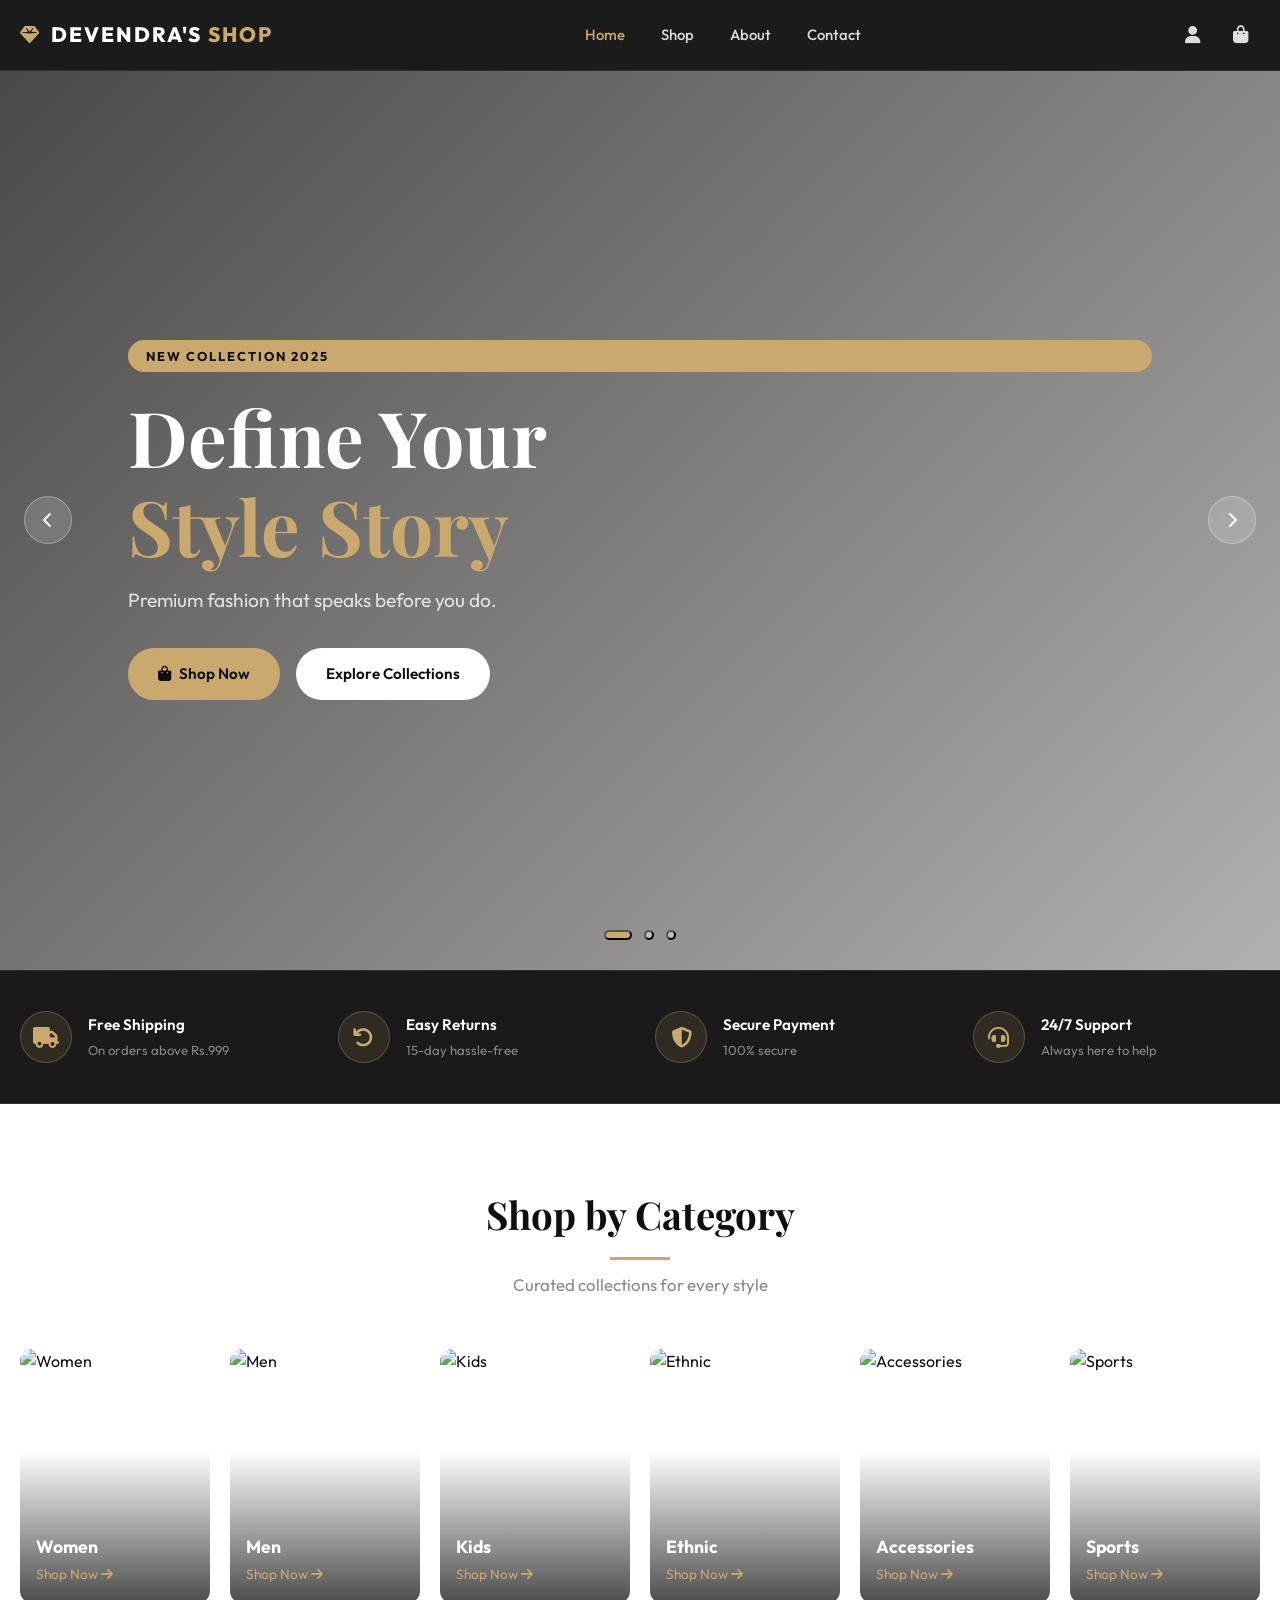
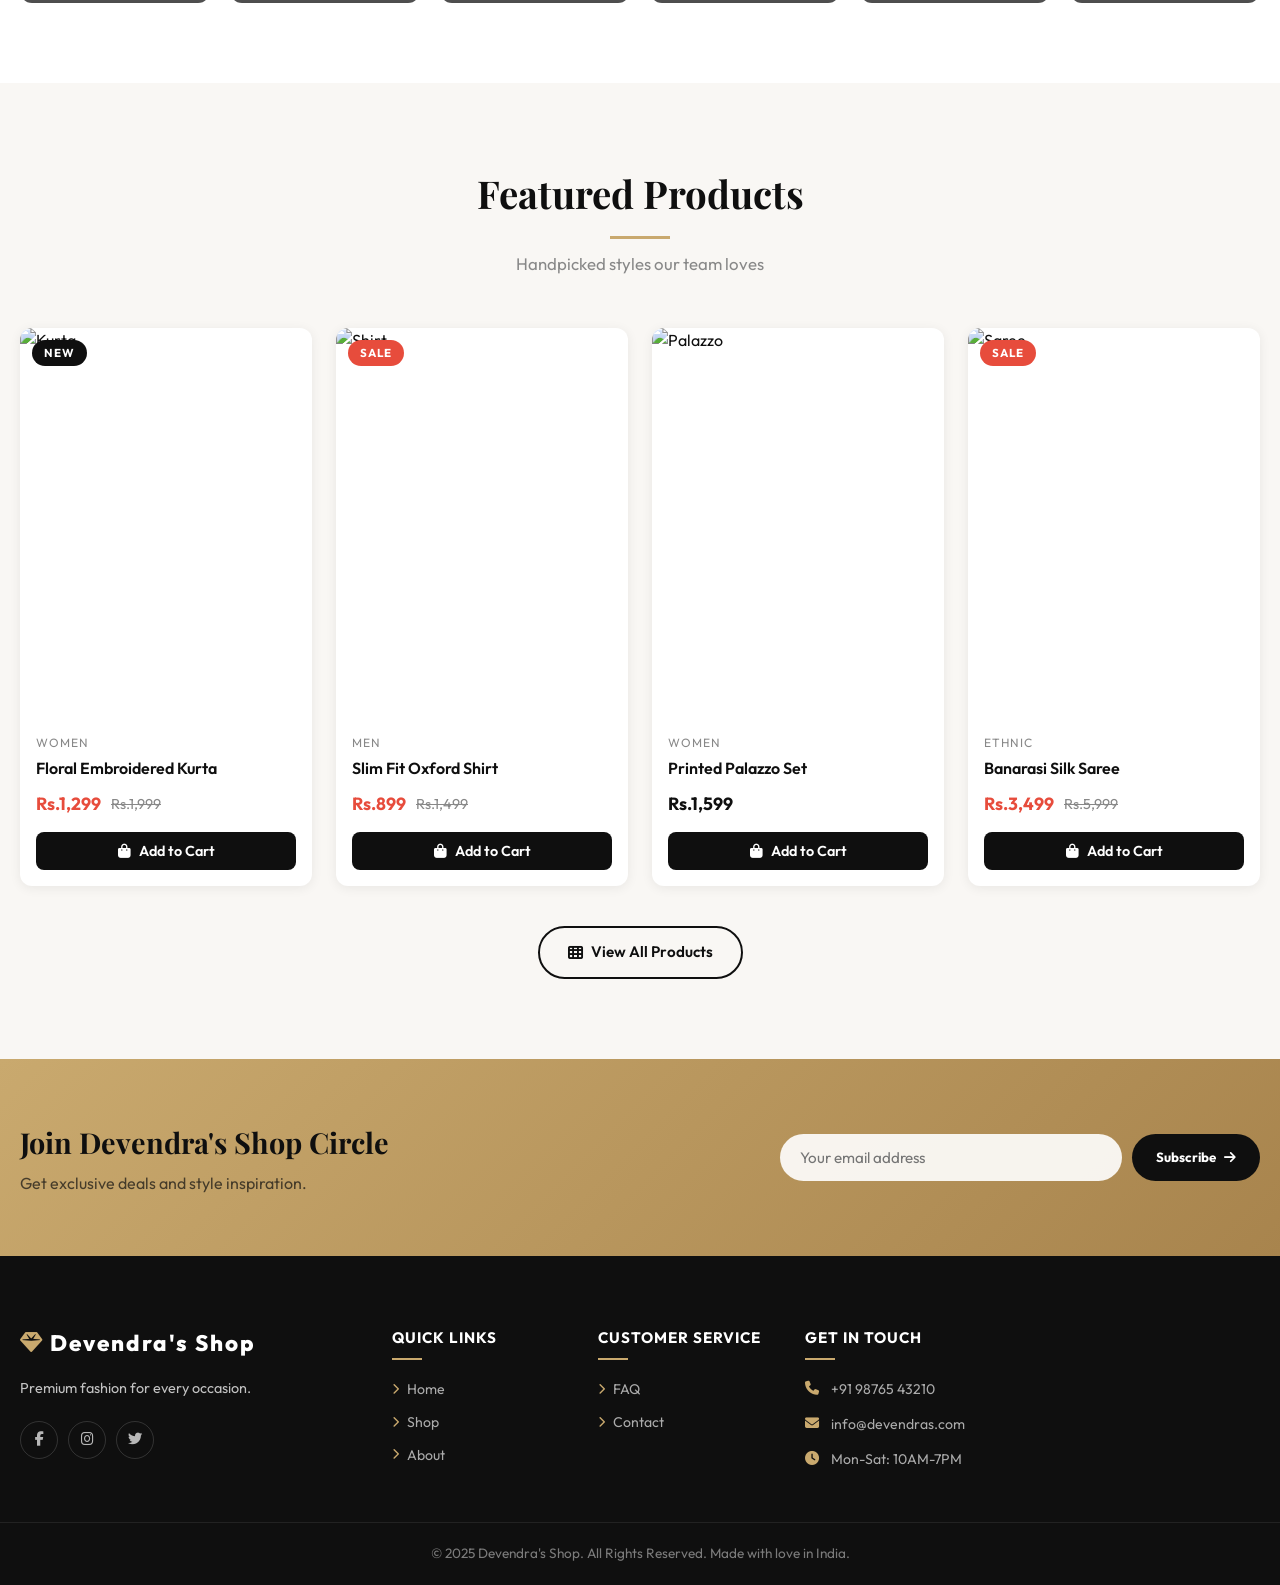
==== index.html @ 020ddab3 "add index.html" ====
﻿<!DOCTYPE html><html lang="en"><head><meta charset="UTF-8"><meta name="viewport" content="width=device-width,initial-scale=1"><title>Devendra's Shop</title><link href="https://fonts.googleapis.com/css2?family=Outfit:wght@400;600;700;800&family=Playfair+Display:wght@400;700&display=swap" rel="stylesheet"><link rel="stylesheet" href="https://cdnjs.cloudflare.com/ajax/libs/font-awesome/6.5.0/css/all.min.css"><link rel="stylesheet" href="assets/css/style.css"></head><body><nav class="navbar" id="navbar"><div class="nav-container"><a href="index.html" class="nav-logo"><span class="logo-icon"><i class="fa fa-gem"></i></span><span class="logo-text">DEVENDRA'S <span class="logo-accent">SHOP</span></span></a><ul class="nav-links" id="nav-links"><li><a href="index.html" class="active">Home</a></li><li><a href="pages/shop.php">Shop</a></li><li><a href="pages/about.php">About</a></li><li><a href="pages/contact.php">Contact</a></li></ul><div class="nav-actions"><a href="auth/login.php" class="nav-btn"><i class="fa fa-user"></i></a><a href="cart/cart.php" class="nav-btn cart-btn"><i class="fa fa-shopping-bag"></i></a><button class="hamburger" id="hamburger"><span></span><span></span><span></span></button></div></div><div class="nav-overlay" id="nav-overlay"></div></nav><div class="nav-spacer"></div><section class="hero"><div class="hero-slide active" style="background-image:url(https://images.unsplash.com/photo-1558618666-fcd25c85cd64?w=800)"><div class="container hero-content"><span class="hero-tag">New Collection 2025</span><h1 class="hero-title">Define Your<br><span>Style Story</span></h1><p class="hero-subtitle">Premium fashion that speaks before you do.</p><div class="hero-btns"><a href="pages/shop.php" class="btn btn-primary"><i class="fa fa-shopping-bag"></i> Shop Now</a><a href="pages/collections.php" class="btn btn-white">Explore Collections</a></div></div></div><div class="hero-slide" style="background-image:url(https://images.unsplash.com/photo-1469334031218-e382a71b716b?w=800)"><div class="container hero-content"><span class="hero-tag">Ethnic Wear</span><h1 class="hero-title">Tradition Meets<br><span>Modern Grace</span></h1><p class="hero-subtitle">Celebrate every season with our ethnic collection.</p><div class="hero-btns"><a href="pages/shop.php" class="btn btn-primary">Shop Ethnic</a><a href="pages/shop.php" class="btn btn-white"><i class="fa fa-fire"></i> Sale 40% Off</a></div></div></div><div class="hero-slide" style="background-image:url(https://images.unsplash.com/photo-1490481651871-ab68de25d43d?w=800)"><div class="container hero-content"><span class="hero-tag">Men Edit</span><h1 class="hero-title">Dress Sharp.<br><span>Live Bold.</span></h1><p class="hero-subtitle">Premium menswear for the modern gentleman.</p><div class="hero-btns"><a href="pages/shop.php" class="btn btn-primary">Shop Men</a><a href="pages/shop.php" class="btn btn-white">New Arrivals</a></div></div></div><button class="hero-arrow" id="hero-prev"><i class="fa fa-chevron-left"></i></button><button class="hero-arrow" id="hero-next"><i class="fa fa-chevron-right"></i></button><div class="hero-controls"><button class="hero-dot active"></button><button class="hero-dot"></button><button class="hero-dot"></button></div></section><section class="features-strip"><div class="container"><div class="features-grid"><div class="feature-item"><div class="feature-icon"><i class="fa fa-truck"></i></div><div class="feature-text"><h4>Free Shipping</h4><p>On orders above Rs.999</p></div></div><div class="feature-item"><div class="feature-icon"><i class="fa fa-undo"></i></div><div class="feature-text"><h4>Easy Returns</h4><p>15-day hassle-free</p></div></div><div class="feature-item"><div class="feature-icon"><i class="fa fa-shield-alt"></i></div><div class="feature-text"><h4>Secure Payment</h4><p>100% secure</p></div></div><div class="feature-item"><div class="feature-icon"><i class="fa fa-headset"></i></div><div class="feature-text"><h4>24/7 Support</h4><p>Always here to help</p></div></div></div></div></section><section class="section section-light"><div class="container"><div class="section-header animate-on-scroll"><h2>Shop by Category</h2><p>Curated collections for every style</p></div><div class="categories-grid"><a href="pages/shop.php" class="category-card animate-on-scroll"><img src="https://images.unsplash.com/photo-1515372039744-b8f02a3ae446?w=400" alt="Women" loading="lazy"><div class="category-info"><h3>Women</h3><span>Shop Now <i class="fa fa-arrow-right"></i></span></div></a><a href="pages/shop.php" class="category-card animate-on-scroll"><img src="https://images.unsplash.com/photo-1516257984-b1b4d707412e?w=400" alt="Men" loading="lazy"><div class="category-info"><h3>Men</h3><span>Shop Now <i class="fa fa-arrow-right"></i></span></div></a><a href="pages/shop.php" class="category-card animate-on-scroll"><img src="https://images.unsplash.com/photo-1519238263530-99bdd11df2ea?w=400" alt="Kids" loading="lazy"><div class="category-info"><h3>Kids</h3><span>Shop Now <i class="fa fa-arrow-right"></i></span></div></a><a href="pages/shop.php" class="category-card animate-on-scroll"><img src="https://images.unsplash.com/photo-1610030469983-98e550d6193c?w=400" alt="Ethnic" loading="lazy"><div class="category-info"><h3>Ethnic</h3><span>Shop Now <i class="fa fa-arrow-right"></i></span></div></a><a href="pages/shop.php" class="category-card animate-on-scroll"><img src="https://images.unsplash.com/photo-1515562141207-7a88fb7ce338?w=400" alt="Accessories" loading="lazy"><div class="category-info"><h3>Accessories</h3><span>Shop Now <i class="fa fa-arrow-right"></i></span></div></a><a href="pages/shop.php" class="category-card animate-on-scroll"><img src="https://images.unsplash.com/photo-1434389677669-e08b4cac3105?w=400" alt="Sports" loading="lazy"><div class="category-info"><h3>Sports</h3><span>Shop Now <i class="fa fa-arrow-right"></i></span></div></a></div></div></section><section class="section"><div class="container"><div class="section-header animate-on-scroll"><h2>Featured Products</h2><p>Handpicked styles our team loves</p></div><div class="product-grid"><div class="product-card animate-on-scroll"><div class="product-img-wrap"><a href="auth/login.php"><img src="https://images.unsplash.com/photo-1551488831-00ddcb6c6bd3?w=400" alt="Kurta" loading="lazy"></a><span class="product-badge badge-new">New</span></div><div class="product-info"><div class="product-category">Women</div><div class="product-name"><a href="auth/login.php">Floral Embroidered Kurta</a></div><div class="product-price"><span class="price-current price-sale">Rs.1,299</span><span class="price-original">Rs.1,999</span></div><button class="btn-add-cart" onclick="location.href='auth/login.php'"><i class="fa fa-shopping-bag"></i> Add to Cart</button></div></div><div class="product-card animate-on-scroll"><div class="product-img-wrap"><a href="auth/login.php"><img src="https://images.unsplash.com/photo-1617137968427-85924c800a22?w=400" alt="Shirt" loading="lazy"></a><span class="product-badge badge-sale">Sale</span></div><div class="product-info"><div class="product-category">Men</div><div class="product-name"><a href="auth/login.php">Slim Fit Oxford Shirt</a></div><div class="product-price"><span class="price-current price-sale">Rs.899</span><span class="price-original">Rs.1,499</span></div><button class="btn-add-cart" onclick="location.href='auth/login.php'"><i class="fa fa-shopping-bag"></i> Add to Cart</button></div></div><div class="product-card animate-on-scroll"><div class="product-img-wrap"><a href="auth/login.php"><img src="https://images.unsplash.com/photo-1496747611176-843222e1e57c?w=400" alt="Palazzo" loading="lazy"></a></div><div class="product-info"><div class="product-category">Women</div><div class="product-name"><a href="auth/login.php">Printed Palazzo Set</a></div><div class="product-price"><span class="price-current">Rs.1,599</span></div><button class="btn-add-cart" onclick="location.href='auth/login.php'"><i class="fa fa-shopping-bag"></i> Add to Cart</button></div></div><div class="product-card animate-on-scroll"><div class="product-img-wrap"><a href="auth/login.php"><img src="https://images.unsplash.com/photo-1583744946564-b52ac1c389c8?w=400" alt="Saree" loading="lazy"></a><span class="product-badge badge-sale">Sale</span></div><div class="product-info"><div class="product-category">Ethnic</div><div class="product-name"><a href="auth/login.php">Banarasi Silk Saree</a></div><div class="product-price"><span class="price-current price-sale">Rs.3,499</span><span class="price-original">Rs.5,999</span></div><button class="btn-add-cart" onclick="location.href='auth/login.php'"><i class="fa fa-shopping-bag"></i> Add to Cart</button></div></div></div><div style="text-align:center;margin-top:40px"><a href="pages/shop.php" class="btn btn-outline"><i class="fa fa-th"></i> View All Products</a></div></div></section><section class="newsletter-section"><div class="container"><div class="newsletter-inner"><div class="newsletter-text"><h3>Join Devendra's Shop Circle</h3><p>Get exclusive deals and style inspiration.</p></div><form class="newsletter-form" onsubmit="alert('Thank you!');return false;"><input type="email" placeholder="Your email address" required><button type="submit">Subscribe <i class="fa fa-arrow-right"></i></button></form></div></div></section><footer class="site-footer"><div class="container"><div class="footer-grid"><div class="footer-col footer-brand"><a href="index.html" class="footer-logo"><i class="fa fa-gem"></i> Devendra's Shop</a><p>Premium fashion for every occasion.</p><div class="social-links"><a href="#"><i class="fab fa-facebook-f"></i></a><a href="#"><i class="fab fa-instagram"></i></a><a href="#"><i class="fab fa-twitter"></i></a></div></div><div class="footer-col"><h4 class="footer-heading">Quick Links</h4><ul class="footer-links"><li><a href="index.html"><i class="fa fa-chevron-right"></i> Home</a></li><li><a href="pages/shop.php"><i class="fa fa-chevron-right"></i> Shop</a></li><li><a href="pages/about.php"><i class="fa fa-chevron-right"></i> About</a></li></ul></div><div class="footer-col"><h4 class="footer-heading">Customer Service</h4><ul class="footer-links"><li><a href="#"><i class="fa fa-chevron-right"></i> FAQ</a></li><li><a href="pages/contact.php"><i class="fa fa-chevron-right"></i> Contact</a></li></ul></div><div class="footer-col"><h4 class="footer-heading">Get in Touch</h4><ul class="footer-contact"><li><i class="fa fa-phone"></i> +91 98765 43210</li><li><i class="fa fa-envelope"></i> info@devendras.com</li><li><i class="fa fa-clock"></i> Mon-Sat: 10AM-7PM</li></ul></div></div></div><div class="footer-bottom"><div class="container"><p>&copy; 2025 Devendra's Shop. All Rights Reserved. Made with love in India.</p></div></div></footer><button class="back-to-top" id="back-to-top"><i class="fa fa-chevron-up"></i></button><script src="assets/js/main.js"></script><script>(function(){var end=new Date();end.setHours(end.getHours()+23,59,59);function tick(){var d=Math.max(0,end-new Date()),h=Math.floor(d/3600000),m=Math.floor((d%3600000)/60000),s=Math.floor((d%60000)/1000),f=n=>String(n).padStart(2,"0");["t-h","t-m","t-s"].forEach((id,i)=>{var el=document.getElementById(id);if(el)el.textContent=f([h,m,s][i]);});}tick();setInterval(tick,1000);})();</script></body></html>
---- assets/css/style.css ----
/* ── Devendra's Shop — style.css ── */
*,*::before,*::after{box-sizing:border-box;margin:0;padding:0}
:root{
  --primary:#c9a96e;--primary-dark:#a8844d;--dark:#0f0f0f;--dark2:#1a1a1a;
  --dark3:#252525;--gray:#888;--light:#f9f7f4;--white:#fff;
  --radius:12px;--radius-sm:8px;--shadow:0 4px 24px rgba(0,0,0,.12);
  --shadow-lg:0 8px 48px rgba(0,0,0,.2);--trans:.3s ease;
}
html{scroll-behavior:smooth}
body{font-family:'Outfit',sans-serif;background:var(--light);color:var(--dark);line-height:1.6;overflow-x:hidden}
a{text-decoration:none;color:inherit;transition:var(--trans)}
img{max-width:100%;height:auto;display:block}
ul{list-style:none}
.container{max-width:1280px;margin:0 auto;padding:0 20px}
.section-header{text-align:center;margin-bottom:50px}
.section-header h2{font-family:'Playfair Display',serif;font-size:clamp(1.8rem,3vw,2.8rem);color:var(--dark);position:relative;display:inline-block}
.section-header h2::after{content:'';display:block;width:60px;height:3px;background:var(--primary);margin:12px auto 0}
.section-header p{color:var(--gray);margin-top:12px;font-size:1.05rem}
.btn{display:inline-flex;align-items:center;gap:8px;padding:12px 28px;border-radius:50px;font-size:.95rem;font-weight:600;cursor:pointer;transition:var(--trans);border:2px solid transparent;white-space:nowrap}
.btn-primary{background:var(--primary);color:var(--dark);border-color:var(--primary)}
.btn-primary:hover{background:var(--primary-dark);border-color:var(--primary-dark);transform:translateY(-2px);box-shadow:0 8px 24px rgba(201,169,110,.3)}
.btn-outline{background:transparent;color:var(--dark);border-color:var(--dark)}
.btn-outline:hover{background:var(--dark);color:var(--white);transform:translateY(-2px)}
.btn-white{background:var(--white);color:var(--dark)}
.btn-white:hover{background:var(--primary);color:var(--dark);transform:translateY(-2px)}
.btn-dark{background:var(--dark);color:var(--white)}
.btn-dark:hover{background:var(--dark3);transform:translateY(-2px)}
/* ── NAVBAR ── */
.navbar{position:fixed;top:0;left:0;width:100%;z-index:1000;background:rgba(15,15,15,.95);backdrop-filter:blur(12px);border-bottom:1px solid rgba(201,169,110,.15);transition:var(--trans)}
.navbar.scrolled{box-shadow:0 4px 24px rgba(0,0,0,.3)}
.nav-container{max-width:1280px;margin:0 auto;padding:0 20px;display:flex;align-items:center;justify-content:space-between;height:70px}
.nav-logo{display:flex;align-items:center;gap:10px;color:var(--white);font-weight:800;font-size:1.3rem;letter-spacing:2px}
.logo-icon{color:var(--primary);font-size:1.2rem}
.logo-accent{color:var(--primary)}
.nav-links{display:flex;align-items:center;gap:8px}
.nav-links a{color:rgba(255,255,255,.85);font-size:.93rem;font-weight:500;padding:8px 14px;border-radius:var(--radius-sm);transition:var(--trans)}
.nav-links a:hover,.nav-links a.active{color:var(--primary)}
.has-dropdown{position:relative}
.nav-dropdown{position:absolute;top:calc(100% + 8px);left:0;min-width:200px;background:var(--dark2);border:1px solid rgba(201,169,110,.2);border-radius:var(--radius-sm);padding:8px 0;opacity:0;visibility:hidden;transform:translateY(8px);transition:var(--trans);z-index:100}
.has-dropdown:hover .nav-dropdown{opacity:1;visibility:visible;transform:translateY(0)}
.nav-dropdown a{display:flex;align-items:center;gap:10px;color:rgba(255,255,255,.8);padding:10px 18px;font-size:.9rem;transition:var(--trans)}
.nav-dropdown a:hover{color:var(--primary);background:rgba(201,169,110,.08)}
.nav-actions{display:flex;align-items:center;gap:8px}
.nav-btn{background:none;border:none;color:rgba(255,255,255,.85);font-size:1.1rem;cursor:pointer;padding:8px;border-radius:50%;transition:var(--trans);position:relative;display:flex;align-items:center;justify-content:center;width:40px;height:40px}
.nav-btn:hover{color:var(--primary);background:rgba(201,169,110,.12)}
.cart-badge{position:absolute;top:-4px;right:-4px;background:var(--primary);color:var(--dark);font-size:.65rem;font-weight:700;width:18px;height:18px;border-radius:50%;display:flex;align-items:center;justify-content:center}
.nav-user-menu{position:relative}
.user-dropdown{position:absolute;top:calc(100% + 8px);right:0;min-width:180px;background:var(--dark2);border:1px solid rgba(201,169,110,.2);border-radius:var(--radius-sm);padding:8px 0;opacity:0;visibility:hidden;transform:translateY(8px);transition:var(--trans)}
.user-dropdown.open{opacity:1;visibility:visible;transform:translateY(0)}
.user-dropdown a{display:flex;align-items:center;gap:10px;color:rgba(255,255,255,.8);padding:10px 16px;font-size:.9rem;transition:var(--trans)}
.user-dropdown a:hover{color:var(--primary);background:rgba(201,169,110,.08)}
.user-dropdown hr{border-color:rgba(255,255,255,.1);margin:4px 0}
.logout-link{color:#e74c3c!important}
.hamburger{display:none;flex-direction:column;gap:5px;background:none;border:none;cursor:pointer;padding:8px}
.hamburger span{display:block;width:24px;height:2px;background:var(--white);border-radius:2px;transition:var(--trans)}
.hamburger.active span:nth-child(1){transform:rotate(45deg) translate(5px,5px)}
.hamburger.active span:nth-child(2){opacity:0}
.hamburger.active span:nth-child(3){transform:rotate(-45deg) translate(5px,-5px)}
.nav-overlay{display:none;position:fixed;inset:0;background:rgba(0,0,0,.5);z-index:999}
.nav-overlay.active{display:block}
.search-bar{display:none;padding:12px 20px;border-top:1px solid rgba(201,169,110,.15)}
.search-bar.open{display:block}
.search-form{display:flex;gap:8px;max-width:600px;margin:0 auto}
.search-form input{flex:1;padding:10px 18px;border:1px solid rgba(201,169,110,.3);border-radius:50px;background:rgba(255,255,255,.08);color:var(--white);font-family:inherit;font-size:.95rem;outline:none}
.search-form input::placeholder{color:var(--gray)}
.search-form input:focus{border-color:var(--primary)}
.search-form button{padding:10px 20px;background:var(--primary);color:var(--dark);border:none;border-radius:50px;font-weight:600;cursor:pointer;font-family:inherit}
.search-close{position:absolute;right:20px;top:50%;transform:translateY(-50%);background:none;border:none;color:var(--gray);font-size:1.1rem;cursor:pointer}
.nav-spacer{height:70px}
/* ── HERO ── */
.hero{position:relative;height:100vh;min-height:600px;overflow:hidden}
.hero-slide{position:absolute;inset:0;opacity:0;transition:opacity .8s ease;background-size:cover;background-position:center}
.hero-slide.active{opacity:1}
.hero-slide::before{content:'';position:absolute;inset:0;background:linear-gradient(135deg,rgba(15,15,15,.75) 0%,rgba(15,15,15,.3) 100%)}
.hero-content{position:relative;z-index:2;height:100%;display:flex;flex-direction:column;justify-content:center;padding:0 10%}
.hero-tag{display:inline-block;background:var(--primary);color:var(--dark);padding:6px 18px;border-radius:50px;font-size:.8rem;font-weight:700;letter-spacing:2px;text-transform:uppercase;margin-bottom:20px}
.hero-title{font-family:'Playfair Display',serif;font-size:clamp(2.5rem,6vw,5rem);color:var(--white);line-height:1.15;margin-bottom:16px}
.hero-title span{color:var(--primary)}
.hero-subtitle{color:rgba(255,255,255,.8);font-size:clamp(1rem,1.5vw,1.2rem);max-width:500px;margin-bottom:32px}
.hero-btns{display:flex;gap:16px;flex-wrap:wrap}
.hero-controls{position:absolute;bottom:30px;left:50%;transform:translateX(-50%);display:flex;align-items:center;gap:12px;z-index:2}
.hero-dot{width:10px;height:10px;border-radius:50%;background:rgba(255,255,255,.4);cursor:pointer;transition:var(--trans)}
.hero-dot.active{background:var(--primary);width:28px;border-radius:5px}
.hero-arrow{position:absolute;top:50%;transform:translateY(-50%);z-index:2;background:rgba(255,255,255,.15);border:1px solid rgba(255,255,255,.3);color:var(--white);width:48px;height:48px;border-radius:50%;cursor:pointer;font-size:1rem;display:flex;align-items:center;justify-content:center;transition:var(--trans);backdrop-filter:blur(4px)}
.hero-arrow:hover{background:var(--primary);border-color:var(--primary);color:var(--dark)}
#hero-prev{left:24px}
#hero-next{right:24px}
/* ── FLASH / TOAST ── */
.flash-message{position:fixed;top:80px;right:20px;z-index:9999;background:var(--dark2);color:var(--white);padding:14px 20px;border-radius:var(--radius-sm);display:flex;align-items:center;gap:10px;font-size:.9rem;box-shadow:var(--shadow-lg);border-left:4px solid var(--primary);max-width:360px}
.flash-success{border-left-color:#27ae60}
.flash-error{border-left-color:#e74c3c}
.flash-close{background:none;border:none;color:var(--gray);cursor:pointer;margin-left:auto;font-size:.9rem}
.toast{position:fixed;bottom:24px;right:24px;z-index:9999;background:var(--dark2);color:var(--white);padding:14px 20px;border-radius:var(--radius-sm);font-size:.9rem;display:flex;align-items:center;gap:10px;box-shadow:var(--shadow-lg);transform:translateX(120%);transition:transform .4s ease;border-left:4px solid var(--primary)}
.toast.show{transform:translateX(0)}
.toast-error{border-left-color:#e74c3c}
/* ── PRODUCT CARD ── */
.product-grid{display:grid;grid-template-columns:repeat(auto-fill,minmax(240px,1fr));gap:24px}
.product-card{background:var(--white);border-radius:var(--radius);overflow:hidden;box-shadow:0 2px 12px rgba(0,0,0,.07);transition:var(--trans);position:relative}
.product-card:hover{transform:translateY(-6px);box-shadow:var(--shadow-lg)}
.product-img-wrap{position:relative;overflow:hidden;aspect-ratio:3/4}
.product-img-wrap img{width:100%;height:100%;object-fit:cover;transition:transform .5s ease}
.product-card:hover .product-img-wrap img{transform:scale(1.06)}
.product-badge{position:absolute;top:12px;left:12px;padding:4px 12px;border-radius:50px;font-size:.72rem;font-weight:700;text-transform:uppercase;letter-spacing:1px}
.badge-new{background:var(--dark);color:var(--white)}
.badge-sale{background:#e74c3c;color:var(--white)}
.badge-hot{background:var(--primary);color:var(--dark)}
.product-actions{position:absolute;top:12px;right:12px;display:flex;flex-direction:column;gap:8px;opacity:0;transform:translateX(12px);transition:var(--trans)}
.product-card:hover .product-actions{opacity:1;transform:translateX(0)}
.product-action-btn{width:36px;height:36px;border-radius:50%;background:var(--white);border:none;cursor:pointer;display:flex;align-items:center;justify-content:center;font-size:.9rem;color:var(--dark);box-shadow:0 2px 8px rgba(0,0,0,.15);transition:var(--trans)}
.product-action-btn:hover{background:var(--primary);color:var(--dark)}
.product-info{padding:16px}
.product-category{font-size:.75rem;color:var(--gray);text-transform:uppercase;letter-spacing:1px;margin-bottom:4px}
.product-name{font-weight:600;font-size:1rem;margin-bottom:8px;color:var(--dark);display:-webkit-box;-webkit-line-clamp:2;-webkit-box-orient:vertical;overflow:hidden}
.product-name a:hover{color:var(--primary)}
.product-price{display:flex;align-items:center;gap:10px;margin-bottom:14px}
.price-current{font-size:1.1rem;font-weight:700;color:var(--dark)}
.price-original{font-size:.9rem;color:var(--gray);text-decoration:line-through}
.price-sale{color:#e74c3c!important}
.product-colors{display:flex;gap:6px;margin-bottom:14px}
.color-dot{width:16px;height:16px;border-radius:50%;border:2px solid transparent;cursor:pointer;transition:var(--trans)}
.color-dot:hover,.color-dot.active{border-color:var(--dark)}
.btn-add-cart{width:100%;padding:10px;border-radius:var(--radius-sm);background:var(--dark);color:var(--white);border:none;font-weight:600;font-size:.9rem;cursor:pointer;transition:var(--trans);font-family:inherit;display:flex;align-items:center;justify-content:center;gap:8px}
.btn-add-cart:hover{background:var(--primary);color:var(--dark)}
/* ── HOMEPAGE SECTIONS ── */
.section{padding:80px 0}
.section-light{background:var(--white)}
.section-dark{background:var(--dark);color:var(--white)}
.section-gold{background:linear-gradient(135deg,#1a1a1a 0%,#252525 100%)}
.categories-grid{display:grid;grid-template-columns:repeat(auto-fill,minmax(180px,1fr));gap:20px}
.category-card{position:relative;border-radius:var(--radius);overflow:hidden;aspect-ratio:3/4;cursor:pointer}
.category-card img{width:100%;height:100%;object-fit:cover;transition:transform .5s ease}
.category-card:hover img{transform:scale(1.08)}
.category-card::after{content:'';position:absolute;inset:0;background:linear-gradient(to top,rgba(0,0,0,.7) 0%,transparent 60%)}
.category-info{position:absolute;bottom:0;left:0;right:0;z-index:1;padding:16px}
.category-info h3{color:var(--white);font-weight:700;font-size:1.1rem}
.category-info span{color:var(--primary);font-size:.85rem}
/* Features Strip */
.features-strip{background:var(--dark2);padding:40px 0;border-top:1px solid rgba(201,169,110,.15);border-bottom:1px solid rgba(201,169,110,.15)}
.features-grid{display:grid;grid-template-columns:repeat(auto-fit,minmax(200px,1fr));gap:30px}
.feature-item{display:flex;align-items:center;gap:16px;color:var(--white)}
.feature-icon{width:52px;height:52px;border-radius:50%;background:rgba(201,169,110,.12);border:1px solid rgba(201,169,110,.3);display:flex;align-items:center;justify-content:center;font-size:1.3rem;color:var(--primary);flex-shrink:0}
.feature-text h4{font-size:.95rem;font-weight:600;margin-bottom:2px}
.feature-text p{font-size:.82rem;color:var(--gray)}
/* Promo Banner */
.promo-banner{background:linear-gradient(135deg,var(--dark) 0%,#2a2a2a 100%);border-radius:var(--radius);padding:60px 40px;position:relative;overflow:hidden;margin:40px 0}
.promo-banner::before{content:'';position:absolute;right:-60px;top:-60px;width:300px;height:300px;border-radius:50%;background:rgba(201,169,110,.06)}
.promo-content{position:relative;z-index:1}
.promo-tag{color:var(--primary);font-size:.8rem;font-weight:700;letter-spacing:2px;text-transform:uppercase;margin-bottom:12px}
.promo-title{font-family:'Playfair Display',serif;font-size:clamp(1.8rem,3vw,2.8rem);color:var(--white);margin-bottom:12px}
.promo-subtitle{color:rgba(255,255,255,.7);margin-bottom:24px}
.promo-timer{display:flex;gap:16px;margin-bottom:28px}
.timer-block{text-align:center;background:rgba(255,255,255,.07);padding:12px 16px;border-radius:var(--radius-sm);min-width:60px}
.timer-block .num{font-size:1.8rem;font-weight:800;color:var(--primary);display:block;line-height:1}
.timer-block .lbl{font-size:.65rem;color:var(--gray);text-transform:uppercase;letter-spacing:1px}
/* Testimonials */
.testimonials-grid{display:grid;grid-template-columns:repeat(auto-fill,minmax(300px,1fr));gap:24px}
.testimonial-card{background:var(--white);border-radius:var(--radius);padding:28px;box-shadow:var(--shadow);position:relative}
.testimonial-card::before{content:'"';font-size:5rem;color:var(--primary);opacity:.15;position:absolute;top:10px;left:20px;font-family:'Playfair Display',serif;line-height:1}
.testimonial-stars{color:var(--primary);font-size:.9rem;margin-bottom:12px}
.testimonial-text{color:#555;font-style:italic;margin-bottom:18px;line-height:1.7}
.testimonial-author{display:flex;align-items:center;gap:12px}
.author-avatar{width:44px;height:44px;border-radius:50%;object-fit:cover;border:2px solid var(--primary)}
.author-name{font-weight:600;font-size:.92rem}
.author-tag{font-size:.78rem;color:var(--gray)}
/* Newsletter */
.newsletter-section{background:linear-gradient(135deg,var(--primary) 0%,#a8844d 100%);padding:60px 0}
.newsletter-inner{display:flex;align-items:center;justify-content:space-between;gap:40px;flex-wrap:wrap}
.newsletter-text h3{font-family:'Playfair Display',serif;font-size:1.8rem;color:var(--dark);margin-bottom:6px}
.newsletter-text p{color:rgba(15,15,15,.7)}
.newsletter-form{display:flex;gap:10px;flex:1;min-width:280px;max-width:480px}
.newsletter-form input{flex:1;padding:14px 20px;border:none;border-radius:50px;font-size:.95rem;font-family:inherit;outline:none;background:rgba(255,255,255,.9)}
.newsletter-form button{padding:14px 24px;background:var(--dark);color:var(--white);border:none;border-radius:50px;font-weight:700;cursor:pointer;font-family:inherit;transition:var(--trans);display:flex;align-items:center;gap:8px;white-space:nowrap}
.newsletter-form button:hover{background:#111;transform:translateY(-2px)}
/* ── FOOTER ── */
.site-footer{background:var(--dark);padding:70px 0 0;color:rgba(255,255,255,.75)}
.footer-grid{display:grid;grid-template-columns:2fr 1fr 1fr 1fr 1.5fr;gap:40px}
.footer-logo{font-size:1.4rem;font-weight:800;color:var(--white);letter-spacing:2px;margin-bottom:14px;display:inline-block}
.footer-logo i{color:var(--primary)}
.footer-brand p{font-size:.9rem;line-height:1.7;margin-bottom:20px;max-width:240px}
.social-links{display:flex;gap:10px}
.social-links a{width:38px;height:38px;border-radius:50%;border:1px solid rgba(255,255,255,.15);display:flex;align-items:center;justify-content:center;color:rgba(255,255,255,.7);font-size:.9rem;transition:var(--trans)}
.social-links a:hover{background:var(--primary);border-color:var(--primary);color:var(--dark);transform:translateY(-3px)}
.footer-heading{color:var(--white);font-size:.95rem;font-weight:700;letter-spacing:1px;text-transform:uppercase;margin-bottom:18px;position:relative;padding-bottom:10px}
.footer-heading::after{content:'';position:absolute;bottom:0;left:0;width:30px;height:2px;background:var(--primary)}
.footer-links li{margin-bottom:10px}
.footer-links a{color:rgba(255,255,255,.65);font-size:.88rem;transition:var(--trans);display:flex;align-items:center;gap:8px}
.footer-links a i{color:var(--primary);font-size:.7rem}
.footer-links a:hover{color:var(--primary);padding-left:4px}
.footer-contact li{display:flex;align-items:flex-start;gap:12px;color:rgba(255,255,255,.65);font-size:.88rem;margin-bottom:12px}
.footer-contact i{color:var(--primary);margin-top:3px;flex-shrink:0}
.payment-icons{display:flex;gap:8px;margin-top:16px;flex-wrap:wrap}
.payment-icons img{height:24px;border-radius:4px;background:var(--white);padding:2px 4px}
.footer-bottom{border-top:1px solid rgba(255,255,255,.08);padding:20px 0;margin-top:40px;display:flex;flex-direction:column;align-items:center;gap:8px}
.footer-bottom p{font-size:.85rem;color:rgba(255,255,255,.45);text-align:center}
.footer-bottom-links a{color:rgba(255,255,255,.45);font-size:.82rem;transition:var(--trans)}
.footer-bottom-links a:hover{color:var(--primary)}
/* ── SHOP PAGE ── */
.shop-layout{display:grid;grid-template-columns:260px 1fr;gap:32px;padding:40px 0}
.shop-sidebar{position:sticky;top:90px;height:fit-content;background:var(--white);border-radius:var(--radius);padding:24px;box-shadow:var(--shadow)}
.sidebar-section{margin-bottom:28px;padding-bottom:28px;border-bottom:1px solid #f0ece6}
.sidebar-section:last-child{border-bottom:none;margin-bottom:0;padding-bottom:0}
.sidebar-title{font-weight:700;font-size:.9rem;text-transform:uppercase;letter-spacing:1px;color:var(--dark);margin-bottom:14px;display:flex;justify-content:space-between;align-items:center}
.sidebar-item{display:flex;align-items:center;justify-content:space-between;padding:8px 0;cursor:pointer;border-radius:var(--radius-sm);transition:var(--trans)}
.sidebar-item label{cursor:pointer;font-size:.9rem;display:flex;align-items:center;gap:10px;flex:1}
.sidebar-item input[type=checkbox]{accent-color:var(--primary);width:15px;height:15px}
.sidebar-count{font-size:.75rem;color:var(--gray);background:#f5f5f5;padding:2px 8px;border-radius:10px}
.shop-main{min-width:0}
.shop-toolbar{display:flex;align-items:center;justify-content:space-between;margin-bottom:24px;gap:16px;flex-wrap:wrap}
.shop-results{color:var(--gray);font-size:.9rem}
.shop-sort select{padding:8px 16px;border:1px solid #ddd;border-radius:var(--radius-sm);font-family:inherit;font-size:.9rem;cursor:pointer;background:var(--white)}
/* ── PRODUCT DETAIL ── */
.product-detail{display:grid;grid-template-columns:1fr 1fr;gap:48px;padding:40px 0}
.product-gallery{position:sticky;top:90px;height:fit-content}
.main-img-wrap{border-radius:var(--radius);overflow:hidden;aspect-ratio:3/4;margin-bottom:12px}
.main-img-wrap img{width:100%;height:100%;object-fit:cover}
.thumb-grid{display:grid;grid-template-columns:repeat(5,1fr);gap:8px}
.thumb-img{border-radius:var(--radius-sm);overflow:hidden;aspect-ratio:1;cursor:pointer;border:2px solid transparent;transition:var(--trans)}
.thumb-img.active{border-color:var(--primary)}
.thumb-img img{width:100%;height:100%;object-fit:cover}
.product-detail-info h1{font-family:'Playfair Display',serif;font-size:clamp(1.5rem,2.5vw,2.2rem);margin-bottom:12px}
.product-rating{display:flex;align-items:center;gap:10px;margin-bottom:16px;font-size:.9rem}
.stars-filled{color:var(--primary)}
.product-price-wrap{margin-bottom:20px}
.price-big{font-size:2rem;font-weight:800;color:var(--dark)}
.price-old{font-size:1rem;color:var(--gray);text-decoration:line-through;margin-left:10px}
.price-discount{background:#e74c3c;color:var(--white);font-size:.75rem;font-weight:700;padding:3px 10px;border-radius:50px;margin-left:10px}
.detail-divider{border:none;border-top:1px solid #eee;margin:20px 0}
.option-label{font-weight:600;font-size:.9rem;text-transform:uppercase;letter-spacing:1px;margin-bottom:10px;display:flex;justify-content:space-between}
.size-guide-link{font-size:.8rem;color:var(--primary);font-weight:400;text-decoration:underline;cursor:pointer;text-transform:none;letter-spacing:0}
.btn-group{display:flex;gap:8px;flex-wrap:wrap;margin-bottom:18px}
.size-btn,.color-btn{padding:8px 16px;border:2px solid #e0e0e0;border-radius:var(--radius-sm);background:var(--white);cursor:pointer;font-size:.9rem;font-family:inherit;transition:var(--trans)}
.size-btn:hover,.size-btn.active,.color-btn:hover,.color-btn.active{border-color:var(--dark);background:var(--dark);color:var(--white)}
.qty-wrap{display:flex;align-items:center;gap:0;border:2px solid #e0e0e0;border-radius:var(--radius-sm);width:fit-content;margin-bottom:18px}
.qty-btn{width:40px;height:42px;border:none;background:none;font-size:1.1rem;cursor:pointer;transition:var(--trans);display:flex;align-items:center;justify-content:center}
.qty-btn:hover{background:var(--light)}
.qty-input{width:50px;text-align:center;border:none;font-size:1rem;font-family:inherit;outline:none;height:42px;background:none}
.detail-btns{display:grid;grid-template-columns:1fr 1fr;gap:12px;margin-bottom:18px}
.btn-buy-now{background:var(--primary);color:var(--dark)}
.btn-buy-now:hover{background:var(--primary-dark)}
.product-meta{font-size:.85rem;color:var(--gray);line-height:2}
.product-meta span{color:var(--dark);font-weight:500}
/* ── CART & CHECKOUT ── */
.cart-layout{display:grid;grid-template-columns:1fr 340px;gap:32px;padding:40px 0;align-items:start}
.cart-table{background:var(--white);border-radius:var(--radius);box-shadow:var(--shadow);overflow:hidden}
.cart-table table{width:100%;border-collapse:collapse}
.cart-table th{background:#f8f6f2;padding:14px 20px;text-align:left;font-size:.82rem;text-transform:uppercase;letter-spacing:1px;color:var(--gray)}
.cart-table td{padding:16px 20px;border-bottom:1px solid #f0ece6;vertical-align:middle}
.cart-table tr:last-child td{border-bottom:none}
.cart-item-img{width:80px;height:90px;border-radius:var(--radius-sm);object-fit:cover}
.cart-item-name{font-weight:600;font-size:.95rem;margin-bottom:4px}
.cart-item-meta{font-size:.8rem;color:var(--gray)}
.cart-qty-input{width:60px;text-align:center;padding:6px;border:1px solid #ddd;border-radius:var(--radius-sm);font-family:inherit;font-size:.9rem}
.cart-remove-btn{background:none;border:none;color:#e74c3c;cursor:pointer;font-size:1rem;transition:var(--trans)}
.cart-remove-btn:hover{transform:scale(1.2)}
.cart-summary{background:var(--white);border-radius:var(--radius);box-shadow:var(--shadow);padding:28px;position:sticky;top:90px}
.cart-summary h3{font-size:1.1rem;font-weight:700;margin-bottom:20px;padding-bottom:14px;border-bottom:2px solid var(--primary)}
.summary-row{display:flex;justify-content:space-between;margin-bottom:12px;font-size:.9rem;color:var(--gray)}
.summary-row.total{font-size:1.1rem;font-weight:800;color:var(--dark);border-top:1px solid #eee;padding-top:12px;margin-top:8px}
.coupon-wrap{display:flex;gap:8px;margin:16px 0}
.coupon-wrap input{flex:1;padding:10px 14px;border:1px solid #ddd;border-radius:var(--radius-sm);font-family:inherit;font-size:.9rem;outline:none}
.coupon-wrap input:focus{border-color:var(--primary)}
.coupon-wrap button{padding:10px 16px;background:var(--dark);color:var(--white);border:none;border-radius:var(--radius-sm);font-family:inherit;font-weight:600;cursor:pointer;transition:var(--trans)}
.coupon-wrap button:hover{background:var(--primary);color:var(--dark)}
/* ── AUTH FORMS ── */
.auth-page{min-height:100vh;display:flex;align-items:center;justify-content:center;background:linear-gradient(135deg,var(--dark) 0%,#1a1a1a 100%);padding:40px 20px}
.auth-card{background:var(--white);border-radius:var(--radius);padding:48px;width:100%;max-width:440px;box-shadow:var(--shadow-lg)}
.auth-logo{text-align:center;margin-bottom:28px}
.auth-logo span{font-size:1.5rem;font-weight:800;letter-spacing:2px;color:var(--dark)}
.auth-logo .accent{color:var(--primary)}
.auth-title{font-family:'Playfair Display',serif;font-size:1.6rem;text-align:center;margin-bottom:6px}
.auth-subtitle{color:var(--gray);text-align:center;font-size:.9rem;margin-bottom:28px}
.form-group{margin-bottom:18px}
.form-group label{display:block;font-size:.85rem;font-weight:600;margin-bottom:6px;color:var(--dark)}
.form-group input,.form-group select,.form-group textarea{width:100%;padding:12px 16px;border:1.5px solid #e0e0e0;border-radius:var(--radius-sm);font-family:inherit;font-size:.95rem;transition:var(--trans);outline:none;background:var(--white)}
.form-group input:focus,.form-group select:focus,.form-group textarea:focus{border-color:var(--primary);box-shadow:0 0 0 3px rgba(201,169,110,.12)}
.form-group .input-icon{position:relative}
.form-group .input-icon i{position:absolute;left:14px;top:50%;transform:translateY(-50%);color:var(--gray);font-size:.9rem}
.form-group .input-icon input{padding-left:40px}
.btn-full{width:100%;padding:14px;font-size:1rem;justify-content:center}
.auth-footer{text-align:center;margin-top:20px;font-size:.88rem;color:var(--gray)}
.auth-footer a{color:var(--primary);font-weight:600}
.divider{display:flex;align-items:center;gap:12px;margin:20px 0;color:var(--gray);font-size:.82rem}
.divider::before,.divider::after{content:'';flex:1;border-top:1px solid #e0e0e0}
/* ── PAGE HERO ── */
.page-hero{background:linear-gradient(135deg,var(--dark) 0%,#1a1a1a 100%);padding:70px 0;text-align:center;position:relative;overflow:hidden}
.page-hero::before{content:'';position:absolute;inset:0;background:radial-gradient(ellipse at center,rgba(201,169,110,.08) 0%,transparent 70%)}
.page-hero h1{font-family:'Playfair Display',serif;font-size:clamp(2rem,4vw,3rem);color:var(--white);margin-bottom:12px;position:relative}
.page-hero p{color:rgba(255,255,255,.6);font-size:1rem;position:relative}
.breadcrumb{display:flex;align-items:center;justify-content:center;gap:8px;margin-top:16px;font-size:.85rem;color:rgba(255,255,255,.5);position:relative}
.breadcrumb a{color:var(--primary)}
/* ── PAGINATION ── */
.pagination{display:flex;gap:8px;justify-content:center;margin-top:40px;flex-wrap:wrap}
.page-btn{width:40px;height:40px;border-radius:50%;border:1.5px solid #ddd;background:var(--white);color:var(--dark);font-size:.9rem;display:flex;align-items:center;justify-content:center;transition:var(--trans);font-weight:600}
.page-btn:hover,.page-btn.active{background:var(--primary);border-color:var(--primary);color:var(--dark)}
/* ── BACK TO TOP ── */
.back-to-top{position:fixed;bottom:28px;left:28px;width:44px;height:44px;border-radius:50%;background:var(--primary);color:var(--dark);border:none;cursor:pointer;font-size:.9rem;display:flex;align-items:center;justify-content:center;box-shadow:0 4px 16px rgba(201,169,110,.4);opacity:0;visibility:hidden;transform:translateY(10px);transition:var(--trans);z-index:900}
.back-to-top.visible{opacity:1;visibility:visible;transform:translateY(0)}
.back-to-top:hover{background:var(--primary-dark);transform:translateY(-3px)}
/* ── ANIMATE ON SCROLL ── */
.animate-on-scroll{opacity:0;transform:translateY(24px);transition:opacity .6s ease,transform .6s ease}
.animate-on-scroll.animated{opacity:1;transform:translateY(0)}
/* ── CONTACT ── */
.contact-grid{display:grid;grid-template-columns:1fr 1.3fr;gap:48px;padding:60px 0;align-items:start}
.contact-info-item{display:flex;gap:16px;margin-bottom:28px}
.contact-icon{width:50px;height:50px;border-radius:50%;background:rgba(201,169,110,.1);border:1px solid rgba(201,169,110,.3);display:flex;align-items:center;justify-content:center;color:var(--primary);font-size:1.1rem;flex-shrink:0}
.contact-form-wrap{background:var(--white);border-radius:var(--radius);padding:36px;box-shadow:var(--shadow)}
/* ── TABS ── */
.tabs-nav{display:flex;border-bottom:2px solid #eee;margin-bottom:24px;gap:4px}
.tab-btn{padding:12px 24px;border:none;background:none;font-family:inherit;font-size:.92rem;font-weight:600;cursor:pointer;color:var(--gray);border-bottom:2px solid transparent;margin-bottom:-2px;transition:var(--trans)}
.tab-btn.active{color:var(--primary);border-bottom-color:var(--primary)}
.tab-panel{display:none}
.tab-panel.active{display:block}
/* ── STAR RATING ── */
.star-rate{display:flex;gap:4px;cursor:pointer}
.star-rate .star{color:#ddd;font-size:1.3rem;transition:var(--trans)}
.star-rate .star.selected,.star-rate .star.hovered{color:var(--primary)}
/* ── ADMIN PANEL ── */
.admin-layout{display:flex;min-height:100vh;background:#f4f6fb}
.admin-sidebar{width:260px;background:linear-gradient(160deg,#1a1a2e 0%,#16213e 60%,#0f3460 100%);color:var(--white);position:fixed;top:0;left:0;height:100vh;overflow-y:auto;display:flex;flex-direction:column;transition:var(--trans);z-index:1000}
.admin-brand{padding:24px 20px;border-bottom:1px solid rgba(255,255,255,.08);display:flex;align-items:center;gap:12px}
.admin-brand i{color:var(--primary);font-size:1.4rem}
.admin-brand span{font-size:1.15rem;font-weight:800;letter-spacing:2px}
.admin-nav{flex:1;padding:12px 0}
.admin-nav-item{display:flex;align-items:center;gap:12px;padding:12px 20px;color:rgba(255,255,255,.65);font-size:.9rem;cursor:pointer;transition:var(--trans);border-left:3px solid transparent;text-decoration:none}
.admin-nav-item i{width:18px;text-align:center}
.admin-nav-item:hover{color:var(--white);background:rgba(255,255,255,.06);border-left-color:var(--primary)}
.admin-nav-item.active{color:var(--white);background:rgba(201,169,110,.12);border-left-color:var(--primary)}
.admin-nav-section{padding:16px 20px 6px;font-size:.7rem;text-transform:uppercase;letter-spacing:1.5px;color:rgba(255,255,255,.3)}
.admin-main{margin-left:260px;flex:1;display:flex;flex-direction:column}
.admin-topbar{background:var(--white);padding:16px 28px;display:flex;align-items:center;justify-content:space-between;box-shadow:0 2px 8px rgba(0,0,0,.06);position:sticky;top:0;z-index:100}
.admin-topbar-title{font-size:1.1rem;font-weight:700;color:var(--dark)}
.admin-topbar-right{display:flex;align-items:center;gap:16px}
.admin-avatar{width:38px;height:38px;border-radius:50%;background:var(--primary);color:var(--dark);display:flex;align-items:center;justify-content:center;font-weight:700;font-size:.9rem;cursor:pointer}
.admin-content{padding:28px;flex:1}
/* Stats Cards */
.stats-grid{display:grid;grid-template-columns:repeat(auto-fill,minmax(220px,1fr));gap:20px;margin-bottom:28px}
.stat-card{background:var(--white);border-radius:var(--radius);padding:24px;box-shadow:0 2px 12px rgba(0,0,0,.06);display:flex;align-items:center;gap:18px;transition:var(--trans);border-left:4px solid transparent}
.stat-card:hover{transform:translateY(-3px);box-shadow:var(--shadow)}
.stat-card.gold{border-left-color:var(--primary)}
.stat-card.blue{border-left-color:#3498db}
.stat-card.green{border-left-color:#27ae60}
.stat-card.red{border-left-color:#e74c3c}
.stat-icon{width:54px;height:54px;border-radius:var(--radius-sm);display:flex;align-items:center;justify-content:center;font-size:1.3rem}
.stat-icon.gold-bg{background:rgba(201,169,110,.12);color:var(--primary)}
.stat-icon.blue-bg{background:rgba(52,152,219,.1);color:#3498db}
.stat-icon.green-bg{background:rgba(39,174,96,.1);color:#27ae60}
.stat-icon.red-bg{background:rgba(231,76,60,.1);color:#e74c3c}
.stat-info h3{font-size:1.6rem;font-weight:800;color:var(--dark)}
.stat-info p{font-size:.82rem;color:var(--gray)}
.stat-trend{font-size:.75rem;margin-top:4px}
.trend-up{color:#27ae60}
.trend-down{color:#e74c3c}
/* Admin Tables */
.admin-card{background:var(--white);border-radius:var(--radius);box-shadow:0 2px 12px rgba(0,0,0,.06);overflow:hidden;margin-bottom:24px}
.admin-card-header{padding:18px 24px;border-bottom:1px solid #f0f0f0;display:flex;align-items:center;justify-content:space-between}
.admin-card-header h3{font-size:1rem;font-weight:700;color:var(--dark)}
.admin-table{width:100%;border-collapse:collapse}
.admin-table th{padding:12px 18px;text-align:left;font-size:.78rem;text-transform:uppercase;letter-spacing:1px;color:var(--gray);background:#fafafa;border-bottom:1px solid #f0f0f0}
.admin-table td{padding:14px 18px;border-bottom:1px solid #f8f8f8;font-size:.9rem;color:var(--dark);vertical-align:middle}
.admin-table tr:last-child td{border-bottom:none}
.admin-table tr:hover td{background:#fafcff}
.status-badge{padding:4px 12px;border-radius:50px;font-size:.75rem;font-weight:700}
.status-active,.status-paid,.status-delivered{background:#e8f8f0;color:#27ae60}
.status-pending{background:#fef9e7;color:#f39c12}
.status-cancelled,.status-refunded{background:#fdedec;color:#e74c3c}
.status-processing{background:#eaf4fb;color:#3498db}
.action-btns{display:flex;gap:6px}
.action-btn{padding:6px 12px;border-radius:var(--radius-sm);font-size:.78rem;font-weight:600;cursor:pointer;border:none;font-family:inherit;transition:var(--trans)}
.action-btn.edit{background:rgba(52,152,219,.1);color:#3498db}
.action-btn.edit:hover{background:#3498db;color:var(--white)}
.action-btn.delete{background:rgba(231,76,60,.1);color:#e74c3c}
.action-btn.delete:hover{background:#e74c3c;color:var(--white)}
.action-btn.view{background:rgba(39,174,96,.1);color:#27ae60}
.action-btn.view:hover{background:#27ae60;color:var(--white)}
/* Admin Forms */
.admin-form{max-width:800px}
.admin-form-grid{display:grid;grid-template-columns:1fr 1fr;gap:20px}
.admin-form .form-group input,.admin-form .form-group select,.admin-form .form-group textarea{border:1.5px solid #e0e0e0;border-radius:var(--radius-sm);padding:11px 15px;font-family:inherit;font-size:.92rem;width:100%;outline:none;transition:var(--trans)}
.admin-form .form-group input:focus,.admin-form .form-group select:focus,.admin-form .form-group textarea:focus{border-color:var(--primary);box-shadow:0 0 0 3px rgba(201,169,110,.1)}
.admin-form .form-group label{font-size:.84rem;font-weight:600;display:block;margin-bottom:6px;color:#333}
.admin-form textarea{resize:vertical;min-height:120px}
.img-preview-wrap{border:2px dashed #ddd;border-radius:var(--radius-sm);padding:20px;text-align:center;cursor:pointer;transition:var(--trans)}
.img-preview-wrap:hover{border-color:var(--primary);background:rgba(201,169,110,.03)}
.img-preview-wrap img{max-height:180px;margin:0 auto;border-radius:var(--radius-sm)}
/* ── RESPONSIVE ── */
@media(max-width:1024px){
  .footer-grid{grid-template-columns:1fr 1fr;gap:30px}
  .product-detail{grid-template-columns:1fr;gap:30px}
  .product-gallery{position:static}
  .shop-layout{grid-template-columns:1fr}
  .shop-sidebar{position:static;height:auto}
  .cart-layout{grid-template-columns:1fr}
  .contact-grid{grid-template-columns:1fr}
  .admin-sidebar{transform:translateX(-100%)}
  .admin-sidebar.open{transform:translateX(0)}
  .admin-main{margin-left:0}
}
@media(max-width:768px){
  .nav-links{position:fixed;top:70px;left:0;width:80%;max-width:300px;height:calc(100vh - 70px);background:var(--dark2);flex-direction:column;align-items:flex-start;padding:20px 0;gap:0;transform:translateX(-100%);transition:var(--trans);z-index:1000;overflow-y:auto}
  .nav-links.open{transform:translateX(0)}
  .nav-links a{width:100%;padding:14px 24px;border-radius:0;border-bottom:1px solid rgba(255,255,255,.06)}
  .has-dropdown .nav-dropdown{position:static;opacity:1;visibility:visible;transform:none;background:rgba(255,255,255,.04);border:none;box-shadow:none;display:none}
  .hamburger{display:flex}
  .hero-content{padding:0 5%}
  .hero-arrow{display:none}
  .newsletter-inner{flex-direction:column;text-align:center}
  .newsletter-form{max-width:100%}
  .promo-timer{gap:10px}
  .product-detail{padding:20px 0}
  .detail-btns{grid-template-columns:1fr}
  .stats-grid{grid-template-columns:1fr 1fr}
  .admin-form-grid{grid-template-columns:1fr}
}
@media(max-width:480px){
  .section{padding:50px 0}
  .product-grid{grid-template-columns:repeat(2,1fr);gap:14px}
  .categories-grid{grid-template-columns:repeat(2,1fr)}
  .stats-grid{grid-template-columns:1fr}
  .auth-card{padding:28px 20px}
  .footer-grid{grid-template-columns:1fr}
  .cart-table th:nth-child(3),.cart-table td:nth-child(3){display:none}
}
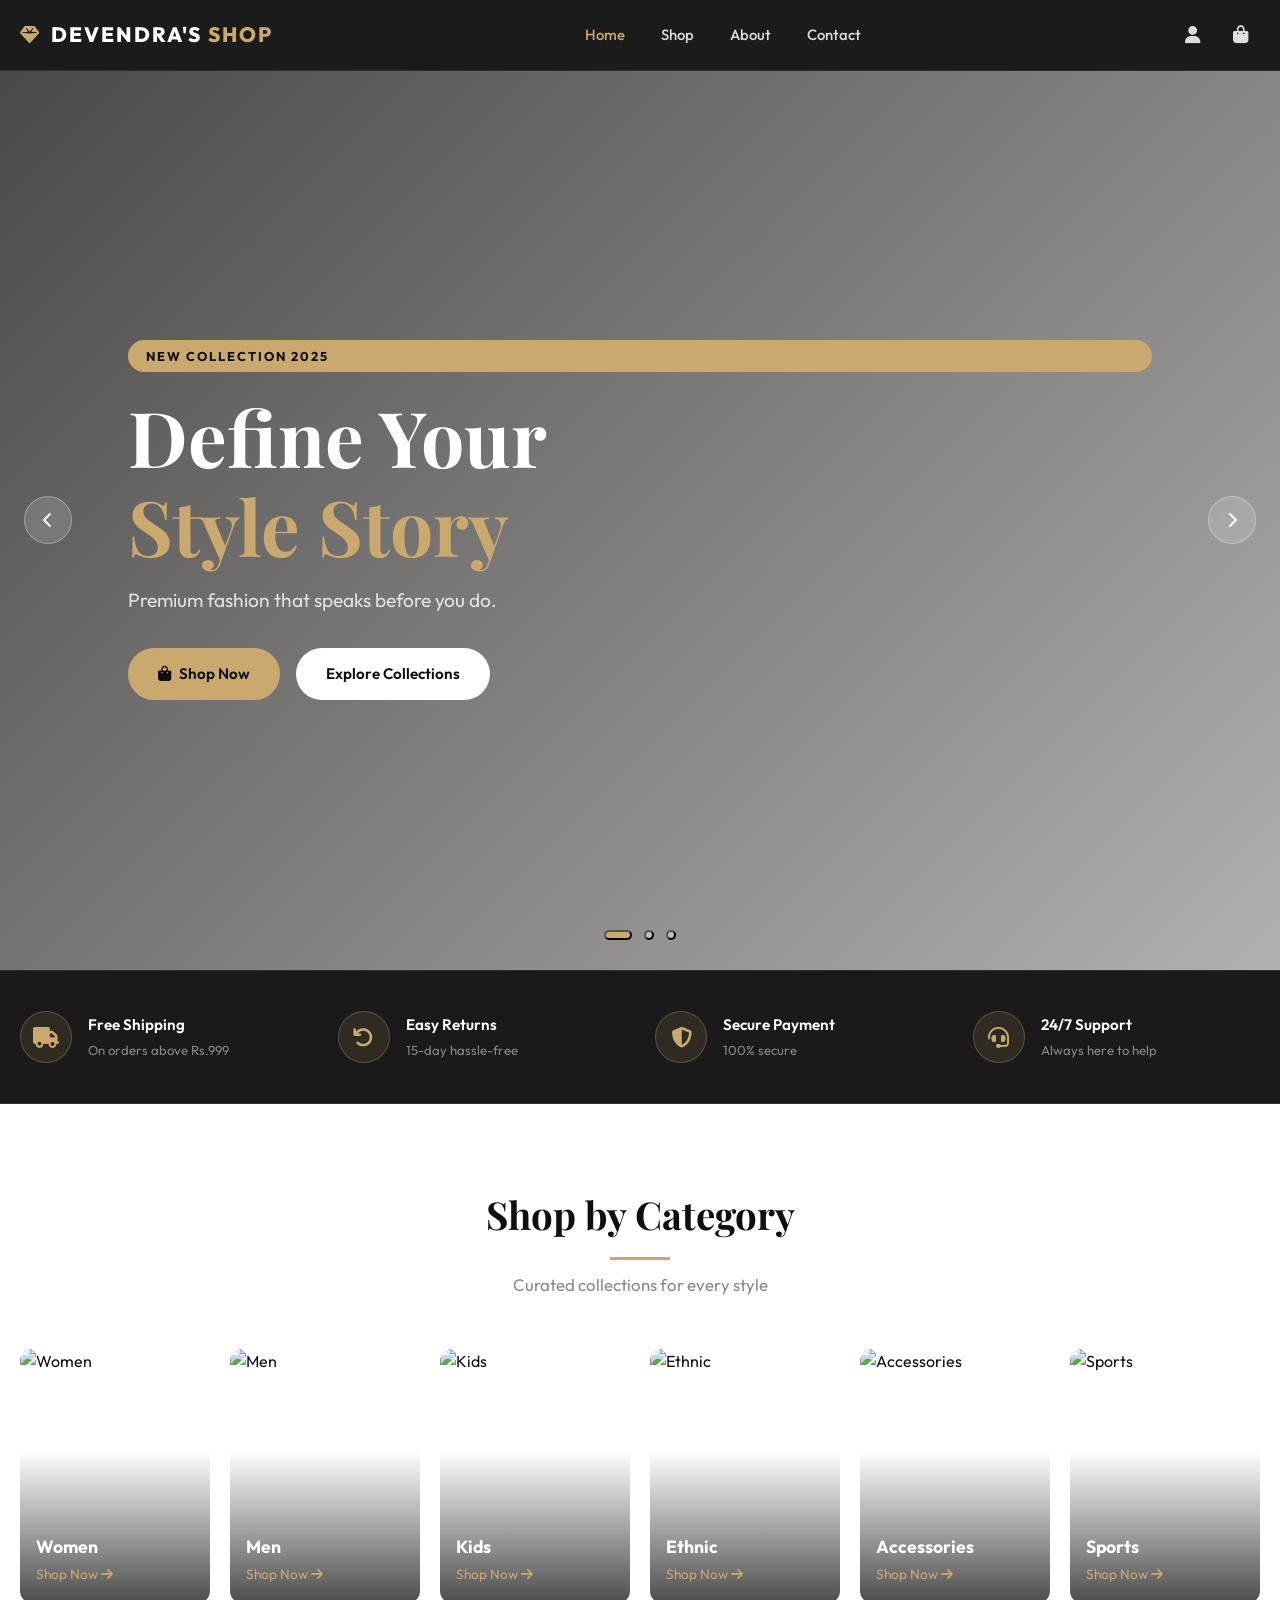
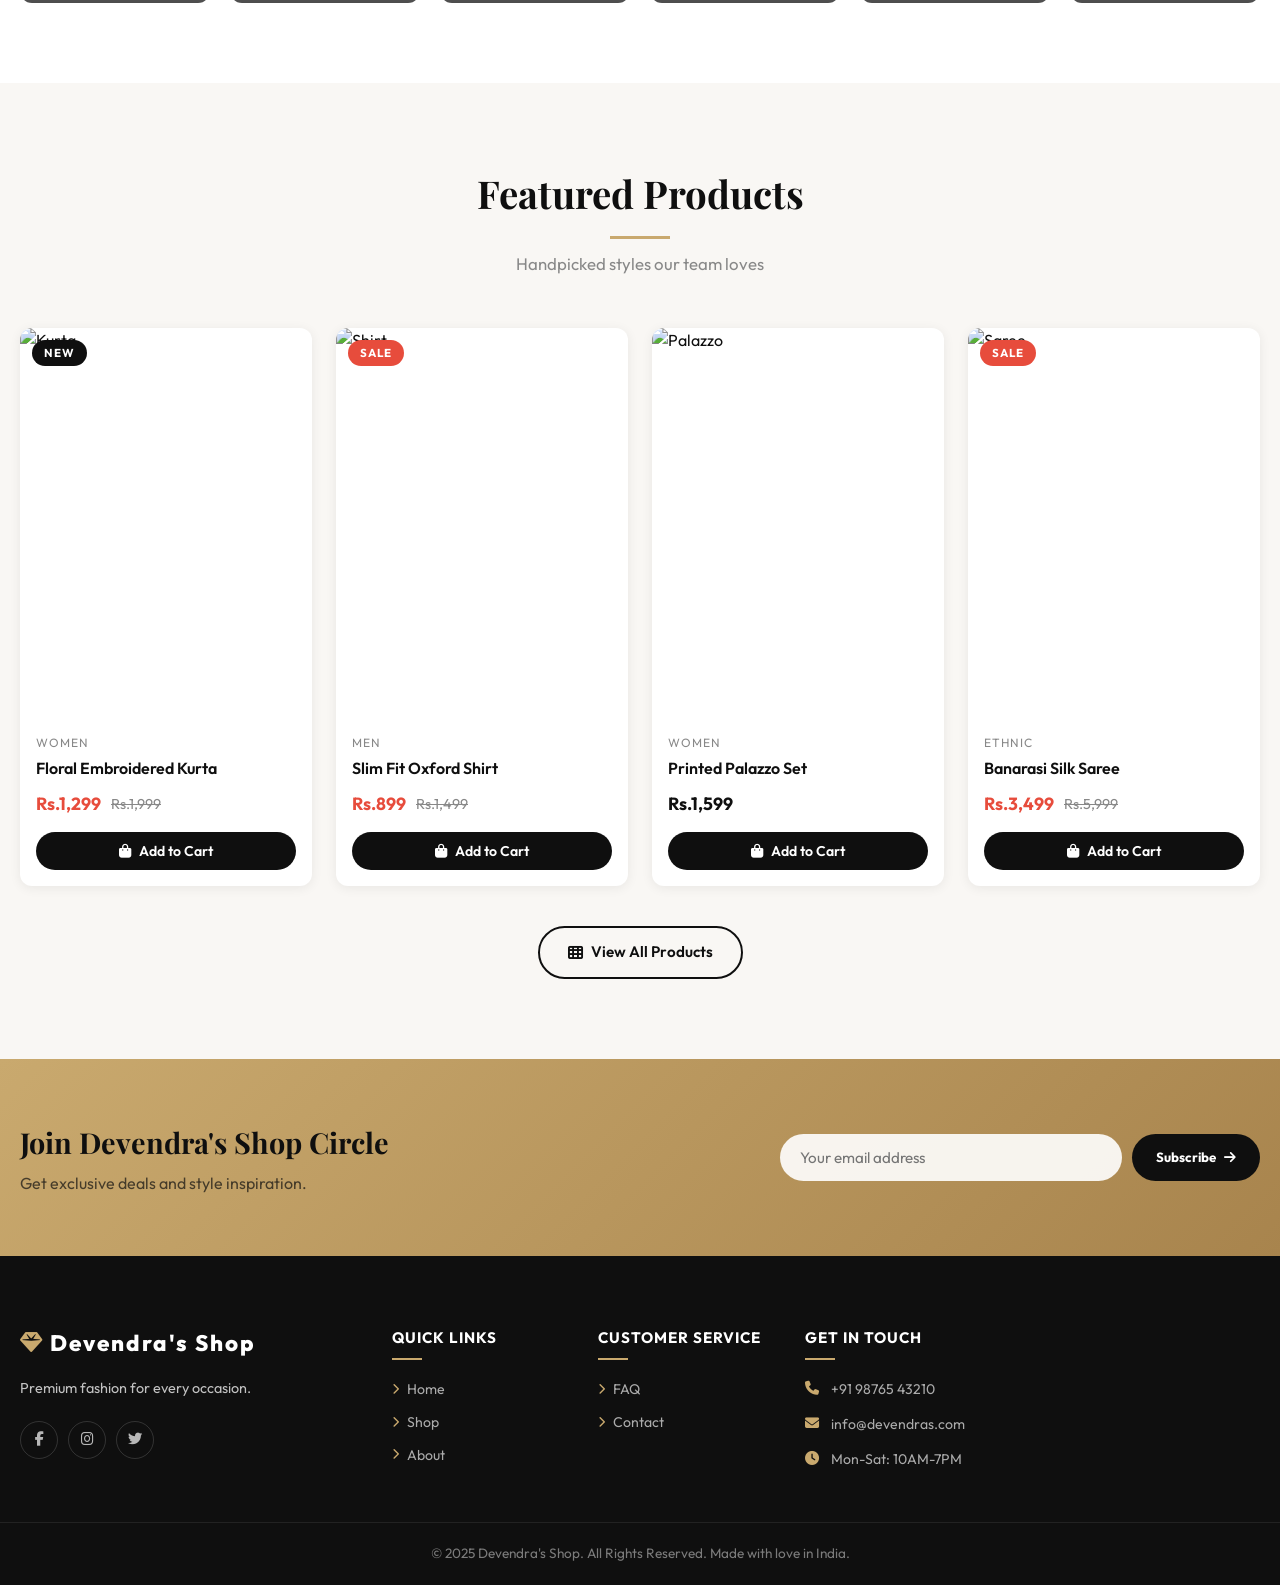
==== commit 41397643: "Add files via upload" ====
--- a/index.html
+++ b/index.html
@@ -1 +1,266 @@
-﻿<!DOCTYPE html><html lang="en"><head><meta charset="UTF-8"><meta name="viewport" content="width=device-width,initial-scale=1"><title>Devendra's Shop</title><link href="https://fonts.googleapis.com/css2?family=Outfit:wght@400;600;700;800&family=Playfair+Display:wght@400;700&display=swap" rel="stylesheet"><link rel="stylesheet" href="https://cdnjs.cloudflare.com/ajax/libs/font-awesome/6.5.0/css/all.min.css"><link rel="stylesheet" href="assets/css/style.css"></head><body><nav class="navbar" id="navbar"><div class="nav-container"><a href="index.html" class="nav-logo"><span class="logo-icon"><i class="fa fa-gem"></i></span><span class="logo-text">DEVENDRA'S <span class="logo-accent">SHOP</span></span></a><ul class="nav-links" id="nav-links"><li><a href="index.html" class="active">Home</a></li><li><a href="pages/shop.php">Shop</a></li><li><a href="pages/about.php">About</a></li><li><a href="pages/contact.php">Contact</a></li></ul><div class="nav-actions"><a href="auth/login.php" class="nav-btn"><i class="fa fa-user"></i></a><a href="cart/cart.php" class="nav-btn cart-btn"><i class="fa fa-shopping-bag"></i></a><button class="hamburger" id="hamburger"><span></span><span></span><span></span></button></div></div><div class="nav-overlay" id="nav-overlay"></div></nav><div class="nav-spacer"></div><section class="hero"><div class="hero-slide active" style="background-image:url(https://images.unsplash.com/photo-1558618666-fcd25c85cd64?w=800)"><div class="container hero-content"><span class="hero-tag">New Collection 2025</span><h1 class="hero-title">Define Your<br><span>Style Story</span></h1><p class="hero-subtitle">Premium fashion that speaks before you do.</p><div class="hero-btns"><a href="pages/shop.php" class="btn btn-primary"><i class="fa fa-shopping-bag"></i> Shop Now</a><a href="pages/collections.php" class="btn btn-white">Explore Collections</a></div></div></div><div class="hero-slide" style="background-image:url(https://images.unsplash.com/photo-1469334031218-e382a71b716b?w=800)"><div class="container hero-content"><span class="hero-tag">Ethnic Wear</span><h1 class="hero-title">Tradition Meets<br><span>Modern Grace</span></h1><p class="hero-subtitle">Celebrate every season with our ethnic collection.</p><div class="hero-btns"><a href="pages/shop.php" class="btn btn-primary">Shop Ethnic</a><a href="pages/shop.php" class="btn btn-white"><i class="fa fa-fire"></i> Sale 40% Off</a></div></div></div><div class="hero-slide" style="background-image:url(https://images.unsplash.com/photo-1490481651871-ab68de25d43d?w=800)"><div class="container hero-content"><span class="hero-tag">Men Edit</span><h1 class="hero-title">Dress Sharp.<br><span>Live Bold.</span></h1><p class="hero-subtitle">Premium menswear for the modern gentleman.</p><div class="hero-btns"><a href="pages/shop.php" class="btn btn-primary">Shop Men</a><a href="pages/shop.php" class="btn btn-white">New Arrivals</a></div></div></div><button class="hero-arrow" id="hero-prev"><i class="fa fa-chevron-left"></i></button><button class="hero-arrow" id="hero-next"><i class="fa fa-chevron-right"></i></button><div class="hero-controls"><button class="hero-dot active"></button><button class="hero-dot"></button><button class="hero-dot"></button></div></section><section class="features-strip"><div class="container"><div class="features-grid"><div class="feature-item"><div class="feature-icon"><i class="fa fa-truck"></i></div><div class="feature-text"><h4>Free Shipping</h4><p>On orders above Rs.999</p></div></div><div class="feature-item"><div class="feature-icon"><i class="fa fa-undo"></i></div><div class="feature-text"><h4>Easy Returns</h4><p>15-day hassle-free</p></div></div><div class="feature-item"><div class="feature-icon"><i class="fa fa-shield-alt"></i></div><div class="feature-text"><h4>Secure Payment</h4><p>100% secure</p></div></div><div class="feature-item"><div class="feature-icon"><i class="fa fa-headset"></i></div><div class="feature-text"><h4>24/7 Support</h4><p>Always here to help</p></div></div></div></div></section><section class="section section-light"><div class="container"><div class="section-header animate-on-scroll"><h2>Shop by Category</h2><p>Curated collections for every style</p></div><div class="categories-grid"><a href="pages/shop.php" class="category-card animate-on-scroll"><img src="https://images.unsplash.com/photo-1515372039744-b8f02a3ae446?w=400" alt="Women" loading="lazy"><div class="category-info"><h3>Women</h3><span>Shop Now <i class="fa fa-arrow-right"></i></span></div></a><a href="pages/shop.php" class="category-card animate-on-scroll"><img src="https://images.unsplash.com/photo-1516257984-b1b4d707412e?w=400" alt="Men" loading="lazy"><div class="category-info"><h3>Men</h3><span>Shop Now <i class="fa fa-arrow-right"></i></span></div></a><a href="pages/shop.php" class="category-card animate-on-scroll"><img src="https://images.unsplash.com/photo-1519238263530-99bdd11df2ea?w=400" alt="Kids" loading="lazy"><div class="category-info"><h3>Kids</h3><span>Shop Now <i class="fa fa-arrow-right"></i></span></div></a><a href="pages/shop.php" class="category-card animate-on-scroll"><img src="https://images.unsplash.com/photo-1610030469983-98e550d6193c?w=400" alt="Ethnic" loading="lazy"><div class="category-info"><h3>Ethnic</h3><span>Shop Now <i class="fa fa-arrow-right"></i></span></div></a><a href="pages/shop.php" class="category-card animate-on-scroll"><img src="https://images.unsplash.com/photo-1515562141207-7a88fb7ce338?w=400" alt="Accessories" loading="lazy"><div class="category-info"><h3>Accessories</h3><span>Shop Now <i class="fa fa-arrow-right"></i></span></div></a><a href="pages/shop.php" class="category-card animate-on-scroll"><img src="https://images.unsplash.com/photo-1434389677669-e08b4cac3105?w=400" alt="Sports" loading="lazy"><div class="category-info"><h3>Sports</h3><span>Shop Now <i class="fa fa-arrow-right"></i></span></div></a></div></div></section><section class="section"><div class="container"><div class="section-header animate-on-scroll"><h2>Featured Products</h2><p>Handpicked styles our team loves</p></div><div class="product-grid"><div class="product-card animate-on-scroll"><div class="product-img-wrap"><a href="auth/login.php"><img src="https://images.unsplash.com/photo-1551488831-00ddcb6c6bd3?w=400" alt="Kurta" loading="lazy"></a><span class="product-badge badge-new">New</span></div><div class="product-info"><div class="product-category">Women</div><div class="product-name"><a href="auth/login.php">Floral Embroidered Kurta</a></div><div class="product-price"><span class="price-current price-sale">Rs.1,299</span><span class="price-original">Rs.1,999</span></div><button class="btn-add-cart" onclick="location.href='auth/login.php'"><i class="fa fa-shopping-bag"></i> Add to Cart</button></div></div><div class="product-card animate-on-scroll"><div class="product-img-wrap"><a href="auth/login.php"><img src="https://images.unsplash.com/photo-1617137968427-85924c800a22?w=400" alt="Shirt" loading="lazy"></a><span class="product-badge badge-sale">Sale</span></div><div class="product-info"><div class="product-category">Men</div><div class="product-name"><a href="auth/login.php">Slim Fit Oxford Shirt</a></div><div class="product-price"><span class="price-current price-sale">Rs.899</span><span class="price-original">Rs.1,499</span></div><button class="btn-add-cart" onclick="location.href='auth/login.php'"><i class="fa fa-shopping-bag"></i> Add to Cart</button></div></div><div class="product-card animate-on-scroll"><div class="product-img-wrap"><a href="auth/login.php"><img src="https://images.unsplash.com/photo-1496747611176-843222e1e57c?w=400" alt="Palazzo" loading="lazy"></a></div><div class="product-info"><div class="product-category">Women</div><div class="product-name"><a href="auth/login.php">Printed Palazzo Set</a></div><div class="product-price"><span class="price-current">Rs.1,599</span></div><button class="btn-add-cart" onclick="location.href='auth/login.php'"><i class="fa fa-shopping-bag"></i> Add to Cart</button></div></div><div class="product-card animate-on-scroll"><div class="product-img-wrap"><a href="auth/login.php"><img src="https://images.unsplash.com/photo-1583744946564-b52ac1c389c8?w=400" alt="Saree" loading="lazy"></a><span class="product-badge badge-sale">Sale</span></div><div class="product-info"><div class="product-category">Ethnic</div><div class="product-name"><a href="auth/login.php">Banarasi Silk Saree</a></div><div class="product-price"><span class="price-current price-sale">Rs.3,499</span><span class="price-original">Rs.5,999</span></div><button class="btn-add-cart" onclick="location.href='auth/login.php'"><i class="fa fa-shopping-bag"></i> Add to Cart</button></div></div></div><div style="text-align:center;margin-top:40px"><a href="pages/shop.php" class="btn btn-outline"><i class="fa fa-th"></i> View All Products</a></div></div></section><section class="newsletter-section"><div class="container"><div class="newsletter-inner"><div class="newsletter-text"><h3>Join Devendra's Shop Circle</h3><p>Get exclusive deals and style inspiration.</p></div><form class="newsletter-form" onsubmit="alert('Thank you!');return false;"><input type="email" placeholder="Your email address" required><button type="submit">Subscribe <i class="fa fa-arrow-right"></i></button></form></div></div></section><footer class="site-footer"><div class="container"><div class="footer-grid"><div class="footer-col footer-brand"><a href="index.html" class="footer-logo"><i class="fa fa-gem"></i> Devendra's Shop</a><p>Premium fashion for every occasion.</p><div class="social-links"><a href="#"><i class="fab fa-facebook-f"></i></a><a href="#"><i class="fab fa-instagram"></i></a><a href="#"><i class="fab fa-twitter"></i></a></div></div><div class="footer-col"><h4 class="footer-heading">Quick Links</h4><ul class="footer-links"><li><a href="index.html"><i class="fa fa-chevron-right"></i> Home</a></li><li><a href="pages/shop.php"><i class="fa fa-chevron-right"></i> Shop</a></li><li><a href="pages/about.php"><i class="fa fa-chevron-right"></i> About</a></li></ul></div><div class="footer-col"><h4 class="footer-heading">Customer Service</h4><ul class="footer-links"><li><a href="#"><i class="fa fa-chevron-right"></i> FAQ</a></li><li><a href="pages/contact.php"><i class="fa fa-chevron-right"></i> Contact</a></li></ul></div><div class="footer-col"><h4 class="footer-heading">Get in Touch</h4><ul class="footer-contact"><li><i class="fa fa-phone"></i> +91 98765 43210</li><li><i class="fa fa-envelope"></i> info@devendras.com</li><li><i class="fa fa-clock"></i> Mon-Sat: 10AM-7PM</li></ul></div></div></div><div class="footer-bottom"><div class="container"><p>&copy; 2025 Devendra's Shop. All Rights Reserved. Made with love in India.</p></div></div></footer><button class="back-to-top" id="back-to-top"><i class="fa fa-chevron-up"></i></button><script src="assets/js/main.js"></script><script>(function(){var end=new Date();end.setHours(end.getHours()+23,59,59);function tick(){var d=Math.max(0,end-new Date()),h=Math.floor(d/3600000),m=Math.floor((d%3600000)/60000),s=Math.floor((d%60000)/1000),f=n=>String(n).padStart(2,"0");["t-h","t-m","t-s"].forEach((id,i)=>{var el=document.getElementById(id);if(el)el.textContent=f([h,m,s][i]);});}tick();setInterval(tick,1000);})();</script></body></html>
+<!DOCTYPE html>
+<html lang="en">
+
+<head>
+    <meta charset="UTF-8">
+    <meta name="viewport" content="width=device-width,initial-scale=1">
+    <meta name="description" content="Devendra's Shop — Premium Fashion Online. Shop trendy clothing for women, men & kids.">
+    <meta name="theme-color" content="#0f0f0f">
+    <title>Devendra's Shop — Premium Fashion Online</title>
+    <link rel="preconnect" href="https://fonts.googleapis.com">
+    <link rel="preconnect" href="https://fonts.gstatic.com" crossorigin>
+    <link href="https://fonts.googleapis.com/css2?family=Outfit:wght@400;600;700;800&family=Playfair+Display:wght@400;700&display=swap" rel="stylesheet">
+    <link rel="stylesheet" href="https://cdnjs.cloudflare.com/ajax/libs/font-awesome/6.5.0/css/all.min.css" crossorigin>
+    <link rel="stylesheet" href="assets/css/style.css">
+</head>
+
+<body>
+    <nav class="navbar" id="navbar">
+        <div class="nav-container"><a href="index.html" class="nav-logo"><span class="logo-icon"><i
+                        class="fa fa-gem"></i></span><span class="logo-text">DEVENDRA'S <span
+                        class="logo-accent">SHOP</span></span></a>
+            <ul class="nav-links" id="nav-links">
+                <li><a href="index.html" class="active">Home</a></li>
+                <li><a href="pages/shop.php">Shop</a></li>
+                <li><a href="pages/about.php">About</a></li>
+                <li><a href="pages/contact.php">Contact</a></li>
+            </ul>
+            <div class="nav-actions"><a href="auth/login.php" class="nav-btn"><i class="fa fa-user"></i></a><a
+                    href="cart/cart.php" class="nav-btn cart-btn"><i class="fa fa-shopping-bag"></i></a><button
+                    class="hamburger" id="hamburger"><span></span><span></span><span></span></button></div>
+        </div>
+        <div class="nav-overlay" id="nav-overlay"></div>
+    </nav>
+    <div class="nav-spacer"></div>
+    <section class="hero">
+        <div class="hero-slide active"
+            style="background-image:url(https://images.unsplash.com/photo-1558618666-fcd25c85cd64?w=800)">
+            <div class="container hero-content"><span class="hero-tag">New Collection 2025</span>
+                <h1 class="hero-title">Define Your<br><span>Style Story</span></h1>
+                <p class="hero-subtitle">Premium fashion that speaks before you do.</p>
+                <div class="hero-btns"><a href="pages/shop.php" class="btn btn-primary"><i
+                            class="fa fa-shopping-bag"></i> Shop Now</a><a href="pages/collections.php"
+                        class="btn btn-white">Explore Collections</a></div>
+            </div>
+        </div>
+        <div class="hero-slide"
+            style="background-image:url(https://images.unsplash.com/photo-1469334031218-e382a71b716b?w=800)">
+            <div class="container hero-content"><span class="hero-tag">Ethnic Wear</span>
+                <h1 class="hero-title">Tradition Meets<br><span>Modern Grace</span></h1>
+                <p class="hero-subtitle">Celebrate every season with our ethnic collection.</p>
+                <div class="hero-btns"><a href="pages/shop.php" class="btn btn-primary">Shop Ethnic</a><a
+                        href="pages/shop.php" class="btn btn-white"><i class="fa fa-fire"></i> Sale 40% Off</a></div>
+            </div>
+        </div>
+        <div class="hero-slide"
+            style="background-image:url(https://images.unsplash.com/photo-1490481651871-ab68de25d43d?w=800)">
+            <div class="container hero-content"><span class="hero-tag">Men Edit</span>
+                <h1 class="hero-title">Dress Sharp.<br><span>Live Bold.</span></h1>
+                <p class="hero-subtitle">Premium menswear for the modern gentleman.</p>
+                <div class="hero-btns"><a href="pages/shop.php" class="btn btn-primary">Shop Men</a><a
+                        href="pages/shop.php" class="btn btn-white">New Arrivals</a></div>
+            </div>
+        </div><button class="hero-arrow" id="hero-prev"><i class="fa fa-chevron-left"></i></button><button
+            class="hero-arrow" id="hero-next"><i class="fa fa-chevron-right"></i></button>
+        <div class="hero-controls"><button class="hero-dot active"></button><button class="hero-dot"></button><button
+                class="hero-dot"></button></div>
+    </section>
+    <section class="features-strip">
+        <div class="container">
+            <div class="features-grid">
+                <div class="feature-item">
+                    <div class="feature-icon"><i class="fa fa-truck"></i></div>
+                    <div class="feature-text">
+                        <h4>Free Shipping</h4>
+                        <p>On orders above Rs.999</p>
+                    </div>
+                </div>
+                <div class="feature-item">
+                    <div class="feature-icon"><i class="fa fa-undo"></i></div>
+                    <div class="feature-text">
+                        <h4>Easy Returns</h4>
+                        <p>15-day hassle-free</p>
+                    </div>
+                </div>
+                <div class="feature-item">
+                    <div class="feature-icon"><i class="fa fa-shield-alt"></i></div>
+                    <div class="feature-text">
+                        <h4>Secure Payment</h4>
+                        <p>100% secure</p>
+                    </div>
+                </div>
+                <div class="feature-item">
+                    <div class="feature-icon"><i class="fa fa-headset"></i></div>
+                    <div class="feature-text">
+                        <h4>24/7 Support</h4>
+                        <p>Always here to help</p>
+                    </div>
+                </div>
+            </div>
+        </div>
+    </section>
+    <section class="section section-light">
+        <div class="container">
+            <div class="section-header animate-on-scroll">
+                <h2>Shop by Category</h2>
+                <p>Curated collections for every style</p>
+            </div>
+            <div class="categories-grid"><a href="pages/shop.php" class="category-card animate-on-scroll"><img
+                        src="https://images.unsplash.com/photo-1515372039744-b8f02a3ae446?w=400" alt="Women"
+                        loading="lazy">
+                    <div class="category-info">
+                        <h3>Women</h3><span>Shop Now <i class="fa fa-arrow-right"></i></span>
+                    </div>
+                </a><a href="pages/shop.php" class="category-card animate-on-scroll"><img
+                        src="https://images.unsplash.com/photo-1516257984-b1b4d707412e?w=400" alt="Men" loading="lazy">
+                    <div class="category-info">
+                        <h3>Men</h3><span>Shop Now <i class="fa fa-arrow-right"></i></span>
+                    </div>
+                </a><a href="pages/shop.php" class="category-card animate-on-scroll"><img
+                        src="https://images.unsplash.com/photo-1519238263530-99bdd11df2ea?w=400" alt="Kids"
+                        loading="lazy">
+                    <div class="category-info">
+                        <h3>Kids</h3><span>Shop Now <i class="fa fa-arrow-right"></i></span>
+                    </div>
+                </a><a href="pages/shop.php" class="category-card animate-on-scroll"><img
+                        src="https://images.unsplash.com/photo-1610030469983-98e550d6193c?w=400" alt="Ethnic"
+                        loading="lazy">
+                    <div class="category-info">
+                        <h3>Ethnic</h3><span>Shop Now <i class="fa fa-arrow-right"></i></span>
+                    </div>
+                </a><a href="pages/shop.php" class="category-card animate-on-scroll"><img
+                        src="https://images.unsplash.com/photo-1515562141207-7a88fb7ce338?w=400" alt="Accessories"
+                        loading="lazy">
+                    <div class="category-info">
+                        <h3>Accessories</h3><span>Shop Now <i class="fa fa-arrow-right"></i></span>
+                    </div>
+                </a><a href="pages/shop.php" class="category-card animate-on-scroll"><img
+                        src="https://images.unsplash.com/photo-1434389677669-e08b4cac3105?w=400" alt="Sports"
+                        loading="lazy">
+                    <div class="category-info">
+                        <h3>Sports</h3><span>Shop Now <i class="fa fa-arrow-right"></i></span>
+                    </div>
+                </a></div>
+        </div>
+    </section>
+    <section class="section">
+        <div class="container">
+            <div class="section-header animate-on-scroll">
+                <h2>Featured Products</h2>
+                <p>Handpicked styles our team loves</p>
+            </div>
+            <div class="product-grid">
+                <div class="product-card animate-on-scroll">
+                    <div class="product-img-wrap"><a href="auth/login.php"><img
+                                src="https://images.unsplash.com/photo-1551488831-00ddcb6c6bd3?w=400" alt="Kurta"
+                                loading="lazy"></a><span class="product-badge badge-new">New</span></div>
+                    <div class="product-info">
+                        <div class="product-category">Women</div>
+                        <div class="product-name"><a href="auth/login.php">Floral Embroidered Kurta</a></div>
+                        <div class="product-price"><span class="price-current price-sale">Rs.1,299</span><span
+                                class="price-original">Rs.1,999</span></div><button class="btn-add-cart"
+                            onclick="location.href='auth/login.php'"><i class="fa fa-shopping-bag"></i> Add to
+                            Cart</button>
+                    </div>
+                </div>
+                <div class="product-card animate-on-scroll">
+                    <div class="product-img-wrap"><a href="auth/login.php"><img
+                                src="https://images.unsplash.com/photo-1617137968427-85924c800a22?w=400" alt="Shirt"
+                                loading="lazy"></a><span class="product-badge badge-sale">Sale</span></div>
+                    <div class="product-info">
+                        <div class="product-category">Men</div>
+                        <div class="product-name"><a href="auth/login.php">Slim Fit Oxford Shirt</a></div>
+                        <div class="product-price"><span class="price-current price-sale">Rs.899</span><span
+                                class="price-original">Rs.1,499</span></div><button class="btn-add-cart"
+                            onclick="location.href='auth/login.php'"><i class="fa fa-shopping-bag"></i> Add to
+                            Cart</button>
+                    </div>
+                </div>
+                <div class="product-card animate-on-scroll">
+                    <div class="product-img-wrap"><a href="auth/login.php"><img
+                                src="https://images.unsplash.com/photo-1496747611176-843222e1e57c?w=400" alt="Palazzo"
+                                loading="lazy"></a></div>
+                    <div class="product-info">
+                        <div class="product-category">Women</div>
+                        <div class="product-name"><a href="auth/login.php">Printed Palazzo Set</a></div>
+                        <div class="product-price"><span class="price-current">Rs.1,599</span></div><button
+                            class="btn-add-cart" onclick="location.href='auth/login.php'"><i
+                                class="fa fa-shopping-bag"></i> Add to Cart</button>
+                    </div>
+                </div>
+                <div class="product-card animate-on-scroll">
+                    <div class="product-img-wrap"><a href="auth/login.php"><img
+                                src="https://images.unsplash.com/photo-1583744946564-b52ac1c389c8?w=400" alt="Saree"
+                                loading="lazy"></a><span class="product-badge badge-sale">Sale</span></div>
+                    <div class="product-info">
+                        <div class="product-category">Ethnic</div>
+                        <div class="product-name"><a href="auth/login.php">Banarasi Silk Saree</a></div>
+                        <div class="product-price"><span class="price-current price-sale">Rs.3,499</span><span
+                                class="price-original">Rs.5,999</span></div><button class="btn-add-cart"
+                            onclick="location.href='auth/login.php'"><i class="fa fa-shopping-bag"></i> Add to
+                            Cart</button>
+                    </div>
+                </div>
+            </div>
+            <div style="text-align:center;margin-top:40px"><a href="pages/shop.php" class="btn btn-outline"><i
+                        class="fa fa-th"></i> View All Products</a></div>
+        </div>
+    </section>
+    <section class="newsletter-section">
+        <div class="container">
+            <div class="newsletter-inner">
+                <div class="newsletter-text">
+                    <h3>Join Devendra's Shop Circle</h3>
+                    <p>Get exclusive deals and style inspiration.</p>
+                </div>
+                <form class="newsletter-form" onsubmit="alert('Thank you!');return false;"><input type="email"
+                        placeholder="Your email address" required><button type="submit">Subscribe <i
+                            class="fa fa-arrow-right"></i></button></form>
+            </div>
+        </div>
+    </section>
+    <footer class="site-footer">
+        <div class="container">
+            <div class="footer-grid">
+                <div class="footer-col footer-brand"><a href="index.html" class="footer-logo"><i class="fa fa-gem"></i>
+                        Devendra's Shop</a>
+                    <p>Premium fashion for every occasion.</p>
+                    <div class="social-links"><a href="#"><i class="fab fa-facebook-f"></i></a><a href="#"><i
+                                class="fab fa-instagram"></i></a><a href="#"><i class="fab fa-twitter"></i></a></div>
+                </div>
+                <div class="footer-col">
+                    <h4 class="footer-heading">Quick Links</h4>
+                    <ul class="footer-links">
+                        <li><a href="index.html"><i class="fa fa-chevron-right"></i> Home</a></li>
+                        <li><a href="pages/shop.php"><i class="fa fa-chevron-right"></i> Shop</a></li>
+                        <li><a href="pages/about.php"><i class="fa fa-chevron-right"></i> About</a></li>
+                    </ul>
+                </div>
+                <div class="footer-col">
+                    <h4 class="footer-heading">Customer Service</h4>
+                    <ul class="footer-links">
+                        <li><a href="#"><i class="fa fa-chevron-right"></i> FAQ</a></li>
+                        <li><a href="pages/contact.php"><i class="fa fa-chevron-right"></i> Contact</a></li>
+                    </ul>
+                </div>
+                <div class="footer-col">
+                    <h4 class="footer-heading">Get in Touch</h4>
+                    <ul class="footer-contact">
+                        <li><i class="fa fa-phone"></i> +91 98765 43210</li>
+                        <li><i class="fa fa-envelope"></i> info@devendras.com</li>
+                        <li><i class="fa fa-clock"></i> Mon-Sat: 10AM-7PM</li>
+                    </ul>
+                </div>
+            </div>
+        </div>
+        <div class="footer-bottom">
+            <div class="container">
+                <p>&copy; 2025 Devendra's Shop. All Rights Reserved. Made with love in India.</p>
+            </div>
+        </div>
+    </footer><button class="back-to-top" id="back-to-top"><i class="fa fa-chevron-up"></i></button>
+    <script src="assets/js/main.js"></script>
+    <script>(function () { var end = new Date(); end.setHours(end.getHours() + 23, 59, 59); function tick() { var d = Math.max(0, end - new Date()), h = Math.floor(d / 3600000), m = Math.floor((d % 3600000) / 60000), s = Math.floor((d % 60000) / 1000), f = n => String(n).padStart(2, "0");["t-h", "t-m", "t-s"].forEach((id, i) => { var el = document.getElementById(id); if (el) el.textContent = f([h, m, s][i]); }); } tick(); setInterval(tick, 1000); })();</script>
+</body>
+
+</html>
--- a/assets/css/style.css
+++ b/assets/css/style.css
@@ -208,6 +208,9 @@
 .shop-toolbar{display:flex;align-items:center;justify-content:space-between;margin-bottom:24px;gap:16px;flex-wrap:wrap}
 .shop-results{color:var(--gray);font-size:.9rem}
 .shop-sort select{padding:8px 16px;border:1px solid #ddd;border-radius:var(--radius-sm);font-family:inherit;font-size:.9rem;cursor:pointer;background:var(--white)}
+/* Mobile filter toggle — hidden on desktop, shown on mobile via media query */
+.shop-sidebar-toggle{display:none}
+
 /* ── PRODUCT DETAIL ── */
 .product-detail{display:grid;grid-template-columns:1fr 1fr;gap:48px;padding:40px 0}
 .product-gallery{position:sticky;top:90px;height:fit-content}
@@ -396,27 +399,244 @@
   .admin-main{margin-left:0}
 }
 @media(max-width:768px){
+  /* Navbar */
   .nav-links{position:fixed;top:70px;left:0;width:80%;max-width:300px;height:calc(100vh - 70px);background:var(--dark2);flex-direction:column;align-items:flex-start;padding:20px 0;gap:0;transform:translateX(-100%);transition:var(--trans);z-index:1000;overflow-y:auto}
   .nav-links.open{transform:translateX(0)}
   .nav-links a{width:100%;padding:14px 24px;border-radius:0;border-bottom:1px solid rgba(255,255,255,.06)}
   .has-dropdown .nav-dropdown{position:static;opacity:1;visibility:visible;transform:none;background:rgba(255,255,255,.04);border:none;box-shadow:none;display:none}
   .hamburger{display:flex}
+  /* Hero */
+  .hero{height:85vh;min-height:500px}
   .hero-content{padding:0 5%}
   .hero-arrow{display:none}
+  .hero-btns .btn{padding:10px 20px;font-size:.85rem}
+  /* Sections */
+  .section-header{margin-bottom:32px}
+  /* Features */
+  .features-grid{grid-template-columns:1fr 1fr;gap:20px}
+  /* Promo */
+  .promo-banner{padding:36px 24px}
+  .promo-timer{gap:10px}
+  .timer-block{min-width:52px;padding:10px 12px}
+  .timer-block .num{font-size:1.4rem}
+  /* Newsletter */
   .newsletter-inner{flex-direction:column;text-align:center}
-  .newsletter-form{max-width:100%}
-  .promo-timer{gap:10px}
+  .newsletter-form{max-width:100%;flex-direction:column}
+  .newsletter-form input,.newsletter-form button{width:100%;border-radius:var(--radius-sm)}
+  /* Product detail */
   .product-detail{padding:20px 0}
   .detail-btns{grid-template-columns:1fr}
+  /* Admin */
   .stats-grid{grid-template-columns:1fr 1fr}
   .admin-form-grid{grid-template-columns:1fr}
+  .admin-topbar{padding:12px 16px}
+  /* Shop sidebar toggle */
+  .shop-sidebar-toggle{display:flex!important}
+  .shop-sidebar{display:none}
+  .shop-sidebar.open{display:block}
+  /* Cart table */
+  .cart-table th:nth-child(4),.cart-table td:nth-child(4){display:none}
+  /* Flash */
+  .flash-message{right:10px;left:10px;max-width:100%}
 }
 @media(max-width:480px){
-  .section{padding:50px 0}
-  .product-grid{grid-template-columns:repeat(2,1fr);gap:14px}
+  /* Containers */
+  .container{padding:0 14px}
+  .section{padding:44px 0}
+  /* Grids */
+  .product-grid{grid-template-columns:repeat(2,1fr);gap:12px}
+  .categories-grid{grid-template-columns:repeat(2,1fr);gap:12px}
+  .features-grid{grid-template-columns:repeat(2,1fr);gap:14px}
+  .footer-grid{grid-template-columns:1fr}
+  /* Cards */
+  .product-info{padding:10px}
+  .product-name{font-size:.88rem}
+  .btn-add-cart{font-size:.8rem;padding:8px}
+  /* Hero */
+  .hero{height:80vh;min-height:460px}
+  .hero-title{font-size:clamp(1.8rem,8vw,2.8rem)}
+  .hero-tag{font-size:.7rem;padding:4px 12px;letter-spacing:1px}
+  .hero-btns{gap:10px}
+  .hero-btns .btn{padding:9px 16px;font-size:.8rem}
+  /* Auth */
+  .auth-card{padding:24px 16px}
+  /* Admin */
+  .stats-grid{grid-template-columns:1fr}
+  .stat-card{padding:16px}
+  .admin-table td,.admin-table th{padding:10px 10px}
+  /* Cart */
+  .cart-table th:nth-child(3),.cart-table td:nth-child(3){display:none}
+  .cart-table th:nth-child(4),.cart-table td:nth-child(4){display:none}
+  .cart-item-img{width:56px;height:64px}
+  /* Promo */
+  .promo-banner{padding:28px 16px}
+  .promo-timer{gap:8px}
+  .timer-block{min-width:46px;padding:8px 10px}
+  .timer-block .num{font-size:1.2rem}
+  /* Buttons */
+  .btn{padding:10px 20px;font-size:.88rem}
+  /* Page hero */
+  .page-hero{padding:44px 0}
+  /* Section header */
+  .section-header{margin-bottom:28px}
+  /* Newsletter */
+  .newsletter-section{padding:40px 0}
+  .newsletter-text h3{font-size:1.4rem}
+}
+@media(max-width:360px){
+  .product-grid{grid-template-columns:1fr}
   .categories-grid{grid-template-columns:repeat(2,1fr)}
-  .stats-grid{grid-template-columns:1fr}
-  .auth-card{padding:28px 20px}
-  .footer-grid{grid-template-columns:1fr}
-  .cart-table th:nth-child(3),.cart-table td:nth-child(3){display:none}
+  .hero-btns{flex-direction:column;align-items:flex-start}
+  .features-grid{grid-template-columns:1fr}
+  .nav-logo .logo-text{font-size:1rem}
 }
+
+/* ── TABS (Size Guide / Account) ── */
+.tabs-nav{display:flex;gap:8px;flex-wrap:wrap;border-bottom:2px solid #f0ece6;padding-bottom:0;margin-bottom:32px}
+.tab-btn{background:none;border:none;font-family:inherit;font-size:.92rem;font-weight:600;padding:10px 20px;cursor:pointer;color:#888;border-bottom:2px solid transparent;margin-bottom:-2px;border-radius:8px 8px 0 0;transition:.3s}
+.tab-btn:hover{color:#c9a96e;background:#f9f7f4}
+.tab-btn.active{color:#c9a96e;border-bottom-color:#c9a96e;background:#fff}
+.tab-panel{display:none}
+.tab-panel.active{display:block}
+
+/* ── BTN FULL WIDTH ── */
+.btn-full{width:100%;justify-content:center}
+
+/* ── WISHLIST / PRODUCT CARD ADD TO CART ── */
+.btn-add-cart{width:100%;padding:10px;border:none;background:var(--dark);color:var(--white);font-family:inherit;font-size:.88rem;font-weight:600;border-radius:50px;cursor:pointer;transition:.3s;display:flex;align-items:center;justify-content:center;gap:8px;margin-top:8px}
+.btn-add-cart:hover{background:var(--primary);color:var(--dark);transform:translateY(-2px)}
+
+/* ── ACCOUNT PAGE ── */
+.account-tab{animation:fadeIn .3s ease}
+@keyframes fadeIn{from{opacity:0;transform:translateY(8px)}to{opacity:1;transform:translateY(0)}}
+
+/* ── FAQ ACCORDION ANIMATION ── */
+.faq-a{animation:slideDown .3s ease}
+@keyframes slideDown{from{opacity:0;max-height:0}to{opacity:1;max-height:400px}}
+
+/* ── ORDER STATUS BADGES (additional) ── */
+.status-pending{background:#fef9e7;color:#f39c12}
+.status-processing{background:#eaf4fb;color:#3498db}
+
+/* ── BREADCRUMB (compact) ── */
+.breadcrumb{display:flex;align-items:center;gap:6px;flex-wrap:wrap;margin-top:10px;font-size:.82rem;color:rgba(255,255,255,.65)}
+.breadcrumb a{color:rgba(255,255,255,.65)}
+.breadcrumb a:hover{color:var(--primary)}
+.breadcrumb a + *::before{content:'/';margin-right:6px;opacity:.5}
+
+/* ── RESPONSIVE: account grid ── */
+@media(max-width:860px){
+  .account-sidebar-grid{grid-template-columns:1fr!important}
+}
+
+/* ═══════════════════════════════════════════════════════
+   PRODUCT MANAGEMENT MODULE — Additional Styles
+   ═══════════════════════════════════════════════════════ */
+
+/* ── PM Stats Row ── */
+.pm-stats-row{display:grid;grid-template-columns:repeat(4,1fr);gap:16px;margin-bottom:20px}
+.pm-stat-card{background:#fff;border-radius:var(--radius);padding:20px;display:flex;align-items:center;gap:16px;box-shadow:var(--shadow)}
+.pm-stat-icon{width:48px;height:48px;border-radius:12px;display:flex;align-items:center;justify-content:center;font-size:1.2rem;flex-shrink:0}
+.pm-stat-num{font-size:1.8rem;font-weight:800;color:var(--dark);line-height:1}
+.pm-stat-lbl{font-size:.78rem;color:var(--gray);margin-top:3px}
+@media(max-width:900px){.pm-stats-row{grid-template-columns:1fr 1fr}}
+@media(max-width:500px){.pm-stats-row{grid-template-columns:1fr}}
+
+/* ── PM Filter Bar ── */
+.pm-filter-bar{display:flex;flex-wrap:wrap;gap:10px;align-items:center;padding:16px}
+.pm-filter-search{position:relative;flex:1;min-width:200px}
+.pm-filter-search i{position:absolute;left:12px;top:50%;transform:translateY(-50%);color:var(--gray)}
+.pm-search-input{width:100%;padding:9px 12px 9px 36px;border:1.5px solid #e0e0e0;border-radius:var(--radius-sm);font-family:inherit;font-size:.88rem;outline:none;transition:.3s}
+.pm-search-input:focus{border-color:var(--primary)}
+.pm-filter-select{padding:9px 14px;border:1.5px solid #e0e0e0;border-radius:var(--radius-sm);font-family:inherit;font-size:.88rem;outline:none;background:#fff;cursor:pointer;transition:.3s}
+.pm-filter-select:focus{border-color:var(--primary)}
+
+/* ── PM Stock Badges ── */
+.pm-stock-badge{display:inline-flex;align-items:center;justify-content:center;min-width:36px;padding:3px 8px;border-radius:50px;font-size:.8rem;font-weight:700;background:#e8f8f0;color:#27ae60}
+.pm-stock-badge.stock-low{background:#fff8e1;color:#f39c12}
+.pm-stock-badge.stock-out{background:#fdecea;color:#e74c3c}
+
+/* ── PM Flags ── */
+.pm-flags{display:flex;flex-wrap:wrap;gap:4px}
+.pm-flag{display:inline-block;padding:2px 7px;border-radius:50px;font-size:.7rem;font-weight:700;background:#fff8e1;color:#f39c12}
+.pm-flag-blue{background:#e8f4fd;color:#2980b9}
+.pm-flag-green{background:#e8fdf2;color:#27ae60}
+.pm-flag-purple{background:#f5eeff;color:#8e44ad}
+
+/* ── PM Bulk Bar ── */
+.pm-bulk-bar{display:flex;align-items:center;gap:8px;padding:6px 14px;background:#fdf9f3;border-radius:var(--radius-sm);border:1.5px solid #f0e6cf}
+
+/* ── Product Detail Page ── */
+.pd-layout{display:grid;grid-template-columns:1.1fr 1fr;gap:48px;align-items:start;padding:48px 0}
+.pd-gallery{position:sticky;top:90px}
+.pd-main-img-wrap{position:relative;overflow:hidden;border-radius:var(--radius);background:#f9f7f4;aspect-ratio:3/4;cursor:zoom-in}
+.pd-main-img-wrap img{width:100%;height:100%;object-fit:cover;transition:transform .4s ease}
+.pd-main-img-wrap:hover img{transform:scale(1.08)}
+.pd-thumbs{display:flex;gap:10px;margin-top:14px;overflow-x:auto;padding-bottom:4px}
+.pd-thumb{width:80px;height:95px;border-radius:var(--radius-sm);object-fit:cover;cursor:pointer;border:2px solid transparent;transition:.2s;flex-shrink:0}
+.pd-thumb.active,.pd-thumb:hover{border-color:var(--primary)}
+.pd-badge-row{display:flex;gap:8px;flex-wrap:wrap;margin-bottom:12px}
+.pd-badge{padding:4px 12px;border-radius:50px;font-size:.75rem;font-weight:700;text-transform:uppercase;letter-spacing:.5px}
+.pd-badge-new{background:#e8f8f0;color:#27ae60}
+.pd-badge-sale{background:#fdecea;color:#e74c3c}
+.pd-badge-featured{background:#fff8e1;color:#f39c12}
+.pd-badge-trending{background:#fdecea;color:#e74c3c}
+.pd-name{font-family:'Playfair Display',serif;font-size:clamp(1.6rem,3vw,2.2rem);font-weight:700;margin-bottom:8px;line-height:1.25}
+.pd-rating{display:flex;align-items:center;gap:10px;margin-bottom:16px}
+.pd-stars{color:#f39c12;font-size:1rem}
+.pd-rating-count{color:var(--gray);font-size:.88rem}
+.pd-price-row{display:flex;align-items:baseline;gap:14px;margin-bottom:20px}
+.pd-price-current{font-size:2rem;font-weight:800;color:var(--dark)}
+.pd-price-current.on-sale{color:#e74c3c}
+.pd-price-original{font-size:1.1rem;color:var(--gray);text-decoration:line-through}
+.pd-discount-badge{background:#e74c3c;color:#fff;padding:4px 10px;border-radius:50px;font-size:.78rem;font-weight:700}
+.pd-stock-status{display:inline-flex;align-items:center;gap:6px;padding:5px 14px;border-radius:50px;font-size:.82rem;font-weight:600;margin-bottom:20px}
+.pd-in-stock{background:#e8f8f0;color:#27ae60}
+.pd-low-stock{background:#fff8e1;color:#f39c12}
+.pd-out-stock{background:#fdecea;color:#e74c3c}
+.pd-section-label{font-size:.78rem;font-weight:700;text-transform:uppercase;letter-spacing:1px;color:var(--gray);margin-bottom:10px}
+.pd-size-opts,.pd-color-opts{display:flex;flex-wrap:wrap;gap:8px;margin-bottom:20px}
+.pd-size-btn{padding:7px 16px;border:1.5px solid #ddd;border-radius:var(--radius-sm);font-size:.88rem;font-family:inherit;cursor:pointer;transition:.2s;background:#fff}
+.pd-size-btn:hover,.pd-size-btn.active{border-color:var(--primary);color:var(--dark);background:#fdf9f3}
+.pd-size-btn.disabled{opacity:.4;cursor:not-allowed;text-decoration:line-through}
+.pd-color-btn{width:32px;height:32px;border-radius:50%;border:2px solid transparent;cursor:pointer;transition:.2s;position:relative}
+.pd-color-btn.active,.pd-color-btn:hover{border-color:var(--primary);transform:scale(1.15)}
+.pd-qty-wrap{display:flex;align-items:center;gap:0;border:1.5px solid #ddd;border-radius:var(--radius-sm);width:fit-content;margin-bottom:24px}
+.pd-qty-btn{width:38px;height:38px;display:flex;align-items:center;justify-content:center;background:none;border:none;cursor:pointer;font-size:1rem;transition:.2s}
+.pd-qty-btn:hover{color:var(--primary)}
+.pd-qty-input{width:52px;height:38px;text-align:center;border:none;border-left:1.5px solid #ddd;border-right:1.5px solid #ddd;font-family:inherit;font-size:.95rem;outline:none}
+.pd-action-row{display:flex;gap:12px;flex-wrap:wrap;margin-bottom:20px}
+.pd-action-row .btn{flex:1;min-width:120px;justify-content:center}
+.pd-wishlist-btn{background:none;border:1.5px solid #ddd;border-radius:50px;padding:10px 18px;cursor:pointer;font-family:inherit;font-size:.9rem;display:inline-flex;align-items:center;gap:8px;transition:.2s}
+.pd-wishlist-btn:hover{border-color:var(--primary);color:var(--primary)}
+.pd-wishlist-btn.wishlisted{border-color:#e74c3c;color:#e74c3c}
+.pd-meta-list{display:flex;flex-direction:column;gap:6px;font-size:.87rem;margin-bottom:24px}
+.pd-meta-list dt{display:inline;font-weight:600;color:var(--dark)}
+.pd-meta-list dd{display:inline;color:var(--gray);margin-left:4px}
+.pd-meta-list div{border-bottom:1px solid #f0ece6;padding:6px 0}
+.pd-tabs{display:flex;gap:0;border-bottom:2px solid #f0ece6;margin:40px 0 24px}
+.pd-tab-btn{padding:12px 24px;font-size:.9rem;font-weight:600;border:none;background:none;cursor:pointer;border-bottom:2px solid transparent;margin-bottom:-2px;color:var(--gray);transition:.2s}
+.pd-tab-btn.active{color:var(--primary);border-bottom-color:var(--primary)}
+.pd-tab-panel{display:none}.pd-tab-panel.active{display:block}
+.pd-specs-table{width:100%;border-collapse:collapse;font-size:.88rem}
+.pd-specs-table tr:nth-child(even){background:#faf8f5}
+.pd-specs-table td{padding:10px 14px;border:1px solid #f0ece6}
+.pd-specs-table td:first-child{font-weight:600;width:40%;color:var(--dark)}
+.pd-review-card{background:#faf8f5;border-radius:var(--radius-sm);padding:20px;margin-bottom:16px}
+.pd-review-stars{color:#f39c12;font-size:.9rem;margin-bottom:6px}
+.pd-review-text{font-size:.9rem;color:#555;line-height:1.6;margin-bottom:8px}
+.pd-review-author{font-size:.8rem;color:var(--gray)}
+@media(max-width:900px){.pd-layout{grid-template-columns:1fr;gap:24px}.pd-gallery{position:static}}
+
+/* ── Enhanced Shop Page ── */
+.shop-view-toggle{display:flex;gap:4px}
+.view-btn{width:34px;height:34px;border:1.5px solid #ddd;border-radius:6px;background:#fff;cursor:pointer;display:flex;align-items:center;justify-content:center;transition:.2s}
+.view-btn.active,.view-btn:hover{border-color:var(--primary);color:var(--primary)}
+.product-list-grid{display:flex;flex-direction:column;gap:16px}
+.product-list-card{display:grid;grid-template-columns:140px 1fr auto;gap:20px;align-items:center;background:#fff;border-radius:var(--radius);padding:16px;box-shadow:0 2px 12px rgba(0,0,0,.06);transition:.3s}
+.product-list-card:hover{box-shadow:var(--shadow);transform:translateX(4px)}
+.product-list-card img{width:140px;height:170px;object-fit:cover;border-radius:var(--radius-sm)}
+.filter-chip{display:inline-flex;align-items:center;gap:6px;padding:5px 12px;background:#fdf9f3;border:1.5px solid var(--primary);border-radius:50px;font-size:.78rem;font-weight:600;color:var(--primary)}
+.filter-chip a{color:inherit;opacity:.7;margin-left:2px}
+.filter-chip a:hover{opacity:1}
+.active-filters{display:flex;flex-wrap:wrap;gap:8px;margin-bottom:16px}
